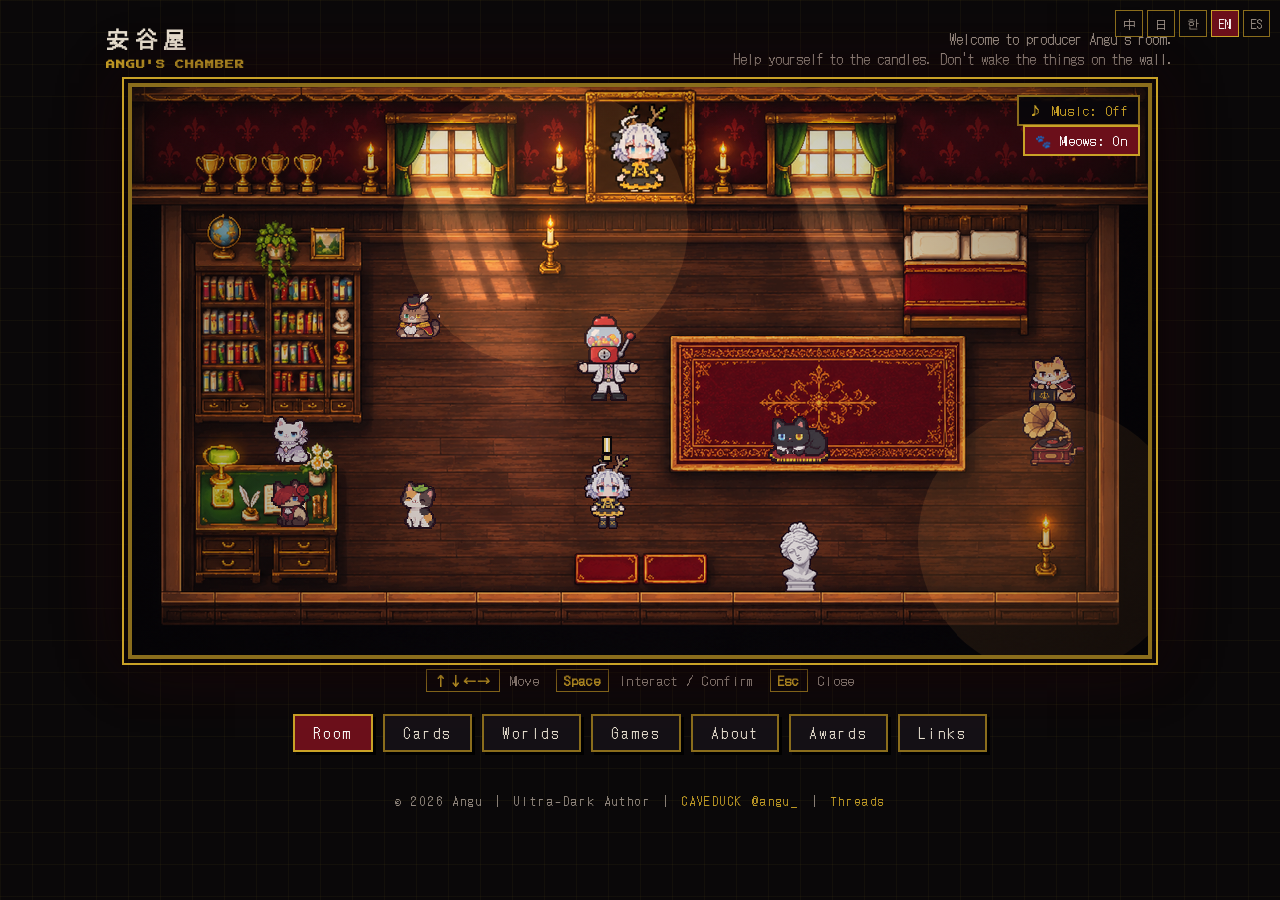
==== index.html @ cd28f5b1 "Add files via upload" ====
<!DOCTYPE html>
<html lang="zh-Hant">
<head>
<meta charset="utf-8">
<meta name="viewport" content="width=device-width,initial-scale=1">
<title>安谷屋</title>
<link rel="preconnect" href="https://fonts.googleapis.com">
<link href="https://fonts.googleapis.com/css2?family=DotGothic16&family=Press+Start+2P&display=swap" rel="stylesheet">
<script src="i18n.js"></script>
<style>
:root{--bg:#0a0809;--gold:#c9a227;--gold2:#8a6d1c;--wine:#6b0f1a;--ink:#e8e0d0;--muted:#9a8f85}
*{box-sizing:border-box}
body{margin:0;background:var(--bg);color:var(--ink);font-family:"DotGothic16",monospace;
  background-image:linear-gradient(rgba(201,162,39,.05) 1px,transparent 1px),linear-gradient(90deg,rgba(201,162,39,.05) 1px,transparent 1px);
  background-size:32px 32px}
.wrap{max-width:1100px;margin:0 auto;padding:22px 16px 50px}
header{display:flex;justify-content:space-between;align-items:flex-end;gap:16px;margin-bottom:14px}
h1{margin:0;font-size:22px;letter-spacing:.3em;white-space:nowrap}
h1 small{display:block;font-family:"Press Start 2P",monospace;font-size:9px;color:var(--gold);letter-spacing:.1em;margin-top:6px}
.motto{font-size:14px;color:var(--muted);text-align:right}
.stage{position:relative;width:100%;max-width:1024px;margin:0 auto;aspect-ratio:16/9;
  border:4px solid var(--gold2);outline:2px solid var(--gold);outline-offset:4px;background:#000;
  box-shadow:0 0 40px #000, 0 0 70px rgba(107,15,26,.3)}
canvas{width:100%;height:100%;display:block;image-rendering:pixelated;image-rendering:crisp-edges}
/* 對話框 */
.dlg{position:absolute;left:3%;right:3%;bottom:3%;background:rgba(8,6,10,.94);border:3px solid var(--gold);
  box-shadow:inset 0 0 0 2px #000, inset 0 0 0 3px var(--gold2);padding:14px 18px;font-size:clamp(14px,1.8vw,18px);line-height:1.7;display:none}
.dlg.on{display:block}
.dlg{z-index:6}
.dbtns{display:none;justify-content:flex-end;gap:10px;margin-top:8px}
.dbtns button{background:#141015;border:2px solid var(--gold2);color:var(--gold);font-family:inherit;font-size:15px;padding:6px 18px}
.dbtns button:active{background:var(--wine);color:#fff}
.dbtns #dgo{border-color:var(--gold);color:#fff;background:var(--wine)}
.dlg .name{color:var(--gold);font-size:.85em;margin-bottom:4px;letter-spacing:.2em}
.dlg .hint{color:var(--muted);font-size:.75em;text-align:right;margin-top:6px}
.dlg .hint b{color:var(--gold)}
/* 手機虛擬鍵 */
.pad{display:none;justify-content:space-between;align-items:center;max-width:1024px;margin:14px auto 0;padding:0 6px}
.dpad{display:grid;grid-template-columns:repeat(3,54px);grid-template-rows:repeat(3,54px);gap:4px}
.dpad button,.act button{background:#141015;border:2px solid var(--gold2);color:var(--gold);font-size:20px;font-family:inherit;
  touch-action:manipulation;user-select:none;-webkit-user-select:none}
.dpad button:active,.act button:active{background:var(--wine);color:#fff}
.dpad .u{grid-column:2;grid-row:1}.dpad .l{grid-column:1;grid-row:2}.dpad .r{grid-column:3;grid-row:2}.dpad .d{grid-column:2;grid-row:3}
.act button{width:84px;height:84px;border-radius:50%;font-size:16px}
@media (hover:none) and (pointer:coarse){
  body .pad{display:flex}
  body .keys{display:none}
  body .toggles{display:flex;justify-content:center;gap:10px;margin-top:12px}
  body .toggles .bgm{position:static;font-size:13px;padding:5px 12px;opacity:1}
  body .dbtns{display:flex}
  body .dlg .hint{display:none}
  body .wrap{padding-top:40px}
  body .dlg{font-size:14px;padding:10px 12px;line-height:1.6}
  body .radio{position:static;margin:12px auto 0;transform:none;opacity:1;display:none}
  body.playing .radio{display:block}
}
.radio{position:fixed;right:14px;bottom:14px;z-index:20;width:200px;padding:8px 8px 20px;background:#2b1a14;border:2px solid #8a6d1c;outline:1px solid var(--gold);outline-offset:2px;box-shadow:4px 4px 0 #000;border-radius:8px 8px 4px 4px;
  transform:translateY(130%);opacity:0;transition:.35s}
body.playing .radio{transform:none;opacity:1}
.radio .screen{width:184px;height:184px;background:#000;border:1px solid #c9a227}
.radio .screen iframe,.radio .screen>div{width:100%;height:100%;display:block}
.radio .knobs{position:absolute;left:0;right:0;bottom:3px;display:flex;justify-content:center;gap:12px;align-items:center}
.radio .knobs i{width:9px;height:9px;border-radius:50%;background:radial-gradient(circle at 35% 35%,#f0d27a,#8a6d1c 70%);border:1px solid #000;display:block}
.radio .knobs b{font-family:"Press Start 2P",monospace;font-size:6px;color:var(--gold);letter-spacing:.1em}
.keys{text-align:center;color:var(--muted);font-size:13px;margin-top:12px;letter-spacing:.1em}
.keys b{color:var(--gold);border:1px solid var(--gold2);padding:1px 7px;margin:0 2px}
nav.main{display:flex;justify-content:center;flex-wrap:wrap;gap:10px;margin-top:24px}
nav.main a{border:2px solid var(--gold2);padding:7px 18px;letter-spacing:.2em;font-size:14px;color:var(--ink);text-decoration:none;background:#141015;box-shadow:3px 3px 0 #000}
nav.main a:hover,nav.main a.on{background:var(--wine);border-color:var(--gold);color:#fff}
.bgm{position:absolute;top:8px;right:8px;z-index:5;background:rgba(8,6,10,.9);border:2px solid var(--gold2);color:var(--gold);font-family:inherit;font-size:13px;padding:4px 10px;cursor:pointer;letter-spacing:.1em}
.bgm.on{border-color:var(--gold);color:#fff;background:var(--wine)}
.bgm.meow{top:38px}
footer a{color:var(--gold);text-decoration:none}
.langbar{position:fixed;top:10px;right:10px;z-index:40;display:flex;gap:4px}
.langbar button{background:rgba(10,8,9,.9);border:1px solid var(--gold2);color:var(--muted);font-family:inherit;font-size:12px;padding:3px 7px;cursor:pointer}
.langbar button.on{color:#fff;background:var(--wine);border-color:var(--gold)}
@media (max-width:640px){.langbar{top:6px;right:6px}.langbar button{font-size:11px;padding:2px 5px}}
footer{text-align:center;color:var(--muted);font-size:12px;letter-spacing:.2em;margin-top:40px}
/* 進場：點蠟燭 */
#loader{position:fixed;inset:0;background:#050305;z-index:100;display:flex;flex-direction:column;align-items:center;justify-content:center;gap:18px;transition:opacity .9s}
#loader.out{opacity:0;pointer-events:none}
#loader canvas{width:256px;height:256px;image-rendering:pixelated}
#loader .txt{font-family:"DotGothic16",monospace;color:var(--muted);letter-spacing:.3em;font-size:14px}
#loader .txt b{color:var(--gold);font-weight:normal}
</style>
</head>
<body>
<div id="loader"><canvas id="lc" width="64" height="64"></canvas><div class="txt" id="ltxt"></div></div>
<div class="wrap">
<header>
  <h1>安谷屋<small>ANGU'S CHAMBER</small></h1>
  <div class="motto" data-i18n="site.motto"></div>
</header>

<div class="stage">
  <button class="bgm" id="bgm">♪ 音樂：關</button>
  <button class="bgm meow" id="meowbtn"></button>
  <audio id="audio" loop preload="none"></audio>
  <canvas id="c" width="1024" height="576"></canvas>
  <div class="dlg" id="dlg"><div class="name" id="dname"></div><div id="dtext"></div><div class="hint" id="dhint"></div><div class="dbtns"><button id="dgo" data-i18n="ui.go"></button><button id="dclose" data-i18n="ui.close"></button></div></div>
</div>

<div class="pad">
  <div class="dpad">
    <button class="u" data-k="ArrowUp">▲</button><button class="l" data-k="ArrowLeft">◀</button>
    <button class="r" data-k="ArrowRight">▶</button><button class="d" data-k="ArrowDown">▼</button>
  </div>
  <div class="act"><button data-k=" " data-i18n="ui.ok"></button></div>
</div>
<div class="radio" title="柯賴里《佛利亞變奏曲》，米爾斯坦演奏"><div class="screen"><div id="yt"></div></div><div class="knobs"><i></i><b>ANGU RADIO</b><i></i></div></div>
<div class="toggles" id="toggles"></div>
<div class="keys" data-i18n="ui.keys"></div>

<nav class="main"><a href="index.html" class="on" data-i18n="nav.room"></a><a href="https://caveduck.io/zh-hant/user/angu_" target="_blank" data-i18n="nav.cards"></a><a href="worlds.html" data-i18n="nav.worlds"></a><a href="games.html" data-i18n="nav.games"></a><a href="about.html" data-i18n="nav.about"></a><a href="awards.html" data-i18n="nav.awards"></a><a href="links.html" data-i18n="nav.links"></a></nav>
<footer><span data-i18n="footer"></span><a href="https://caveduck.io/zh-hant/user/angu_" target="_blank">CAVEDUCK @angu_</a> ｜ <a href="https://www.threads.com/@1104angu_" target="_blank" data-i18n="footer.threads"></a></footer>
</div>

<script>
/* =========================================================
   安谷屋 RPG 房間
   T = 一格 32px；地圖 16 x 11 格
   想換自己畫的圖：把 img/sprites/ 放進同名 PNG（見 ASSETS 清單），
   有檔案就用檔案，沒有就用程式畫的佔位圖。
   ========================================================= */
const T=32, W=16, H=9;
const cv=document.getElementById('c'), ctx=cv.getContext('2d'); ctx.scale(2,2); ctx.imageSmoothingEnabled=false;
const ROOM_HAS_FLAMES=true; // 底圖已經畫了燭火，就不再疊程式畫的火苗
const ROOM_HAS_LIGHT=true;  // 底圖已經畫了窗光，程式只留很淡的燭光閃爍
// 相馬出現的玻璃範圍（靠床那扇窗，邏輯座標 512x288）。換底圖時量一下窗玻璃的位置改這裡；設成 null 就用程式畫的窗。
const SOMA_PANE={x:334,y:23,w:38,h:25,ox:3,oy:-3};

/* 地圖：每個字元一格
   # 牆  . 地板  r 地毯  W 窗  B 書架  D 書桌(含電腦)  b 床頭 d 床尾  S 獎盃架  C 燭台  P 畫框  G 門墊
   物件格都不能走 */
const MAP=[
"#######PP#######",
"####WW#PP#WW####",
"#SS...C.....bb.#",
"#BB.........dd.#",
"#BB......rrrr..#",
"#........rrrr.M#",
"#DD............#",
"#DD....GG.X...C#",
"################"];

/* 互動：key 對應地圖字元或貓的 id */
const AUTHOR_URL='https://caveduck.io/zh-hant/user/angu_';
const LOC=u=>u.replace(/caveduck\.io\/(zh-hant|ja|ko|en|es)\//,'caveduck.io/'+CAVE_LOCALE[window.LANG||'zh']+'/');
const CAT_URL={cat_poe:'2c0f1bf4-9581-46d4-aade-e126f5d2b942',cat_ono:'cc642f68-afe1-46ed-82a6-b6c076ad88b0',cat_bau:'dadc87a6-48f4-4e18-bcbf-39e30fc5b5ee',cat_col:'5d6838ed-47d8-42b5-813d-c9154908adbb',cat_gal:'5af2f97a-8d98-45c5-ab0f-16f890369c4d',cat_gar:'31080d3a-99e2-4318-b2e4-a14046f3a10d'};
let TALK={};
function buildTalk(){TALK={
 D:{name:t('talk.D.name'),text:t('talk.D'),go:AUTHOR_URL},
 B:{name:t('talk.B.name'),text:t('talk.B'),go:'worlds.html'},
 S:{name:t('talk.S.name'),text:t('talk.S'),go:'awards.html'},
 P:{name:t('talk.P.name'),text:t('talk.P'),go:'about.html'},
 W:{name:t('talk.W.name'),text:t('talk.W'),go:'links.html'},
 b:{name:t('talk.b.name'),text:''},
 d:{name:t('talk.b.name'),text:t('talk.d')},
 C:{name:t('talk.C.name'),text:t('talk.C')},
 r:{name:t('talk.r.name'),text:t('talk.r')},
 M:{name:t('talk.M.name'),text:''},
 G:{name:t('talk.G.name'),text:t('talk.G')},
 X:{name:t('talk.X.name'),text:t('talk.X'),go:'games.html'}};
 for(const id in CAT_URL)TALK[id]={go:'https://caveduck.io/zh-hant/share/characters/'+CAT_URL[id]+'?rc=ku1A1yGuNy',name:t('cat.'+id.slice(4)+'.name'),text:t('cat.'+id.slice(4))};
}

/* 巴克要推銷的卡：name、blurb、url。想加就往下加一行 */
const CARDS=[
 {name:'梅花江湖易數算命師——狛胡',id:'fccf60b6',url:'https://caveduck.io/zh-hant/share/characters/fccf60b6-32d2-437f-a6bc-ac7aa5985777?rc=ku1A1yGuNy'},
 {name:'哈瓦那',id:'33fddca0',url:'https://caveduck.io/zh-hant/share/characters/33fddca0-c08d-40f2-8500-d7e74456d71e?rc=ku1A1yGuNy'},
 {name:'南街殷賑：1930偽人',id:'4cc4cf20',url:'https://caveduck.io/zh-hant/share/characters/4cc4cf20-9ad3-4511-a764-5e5df912fb48?rc=ku1A1yGuNy'},
 {name:'廟後',id:'c9f84106',url:'https://caveduck.io/zh-hant/share/characters/c9f84106-f1fc-4e0f-8391-3759d5debb24?rc=ku1A1yGuNy'},
 {name:'《師父!這兩個鬼驅不動!》',id:'c9ec6c00',url:'https://caveduck.io/zh-hant/share/characters/c9ec6c00-d4ad-46af-986d-1cc7b433e8d1?rc=ku1A1yGuNy'},
 {name:'真夜中の心霊なんてない・南洋一',id:'cc8a316c',url:'https://caveduck.io/zh-hant/share/characters/cc8a316c-007e-4c07-a93e-c2e5581789dc?rc=ku1A1yGuNy'},
 {name:'放學後根本沒有鬼',id:'1fe07d26',url:'https://caveduck.io/zh-hant/share/characters/1fe07d26-e596-4601-8313-7b38097ad1e3?rc=ku1A1yGuNy'},
 {name:'相馬大輔',id:'97199d6f',url:'https://caveduck.io/zh-hant/share/characters/97199d6f-cfc1-4548-80a2-9d747ba12ebb?rc=ku1A1yGuNy'},
 {name:'貓大人，請上班',id:'53275480',url:'https://caveduck.io/zh-hant/share/characters/53275480-487b-4f49-bb86-531057b89efc?rc=ku1A1yGuNy'},
 {name:'元老院肥皂案',id:'7d4eed05',url:'https://caveduck.io/zh-hant/share/characters/7d4eed05-67f4-4fa4-ac4b-7430248fd6a5?rc=ku1A1yGuNy'},
 {name:'卡齊米日',id:'a3080cad',url:'https://caveduck.io/zh-hant/share/characters/a3080cad-867c-4e66-af1c-3c824306a345?rc=ku1A1yGuNy'},
 {name:'黑白之吻：白兵與黑王的玫瑰戰爭',id:'bcfd0e87',url:'https://caveduck.io/zh-hant/share/characters/bcfd0e87-1f6d-4049-90cc-609b461ec062?rc=ku1A1yGuNy'},
 {name:'UN/VEIL：白鎮 41 號',id:'cbf12788',url:'https://caveduck.io/zh-hant/share/characters/cbf12788-8ee4-43ec-bb77-cae8caae9987?rc=ku1A1yGuNy'},
 {name:'養一朵花',id:'dadc87a6',url:'https://caveduck.io/zh-hant/share/characters/dadc87a6-48f4-4e18-bcbf-39e30fc5b5ee?rc=ku1A1yGuNy'},
 {name:'{{USER}} persona 產生器',id:'bb2f3f08',url:'https://caveduck.io/zh-hant/share/characters/bb2f3f08-90ec-4277-9656-49e3d70e1132?rc=ku1A1yGuNy'},
 {name:'潘',id:'679d53b2',url:'https://caveduck.io/zh-hant/share/characters/679d53b2-b726-446b-afae-b118a07e808c?rc=ku1A1yGuNy'},
 {name:'薇拉',id:'22e56068',url:'https://caveduck.io/zh-hant/share/characters/22e56068-2a18-4525-aa5b-433514884409?rc=ku1A1yGuNy'},
 {name:'羅赫',id:'35aa8134',url:'https://caveduck.io/zh-hant/share/characters/35aa8134-382a-47e6-a725-6c0ad540927d?rc=ku1A1yGuNy'},
 {name:'諾斯托斯',id:'0b382a3c',url:'https://caveduck.io/zh-hant/share/characters/0b382a3c-9711-4448-be4a-d7e0d0ca0ea5?rc=ku1A1yGuNy'},
 {name:'卡斯托',id:'02009435',url:'https://caveduck.io/zh-hant/share/characters/02009435-8465-4689-85ae-e9216bf845c3?rc=ku1A1yGuNy'},
 {name:'SHB-0',id:'8f6bdf97',url:'https://caveduck.io/zh-hant/share/characters/8f6bdf97-c59d-4787-a2d5-bf67534754c5?rc=ku1A1yGuNy'},
 {name:'禁男島的粉紅三夜：Melongeno',id:'94b9872e',url:'https://caveduck.io/zh-hant/share/characters/94b9872e-feb7-4987-bdb3-1fb585105f2c?rc=ku1A1yGuNy'},
 {name:'荒神朝歌',id:'791b44c6',url:'https://caveduck.io/zh-hant/share/characters/791b44c6-1809-43d0-b0a1-9114adb7d272?rc=ku1A1yGuNy'},
 {name:'席多瑪',id:'4a769d54',url:'https://caveduck.io/zh-hant/share/characters/4a769d54-6b86-482f-8b85-692a6160f455?rc=ku1A1yGuNy'},
 {name:'巴克・羅塞特',id:'95056203',url:'https://caveduck.io/zh-hant/share/characters/95056203-3bbb-4371-831a-6b9e4aa30b0b?rc=ku1A1yGuNy'}
];
const blurbOf=c=>(t('cards')[c.id]||'');
/* 巴克的推銷開場，{card} 會換成卡名、{blurb} 換成一句介紹 */
const PITCH=()=>t('pitch');
/* 巴克：扭蛋機頭推銷員，會在房間裡亂晃 */
const BUCK={id:'buck',x:7,y:4,dir:1,timer:60,mx:0,my:0,moving:false};

/* 貓：id、格子座標、畫法 */
const CATS=[
 {id:'cat_poe',x:10,y:5,c:['#111','#d4a017',['#2a9df4','#d4a017']]},   // 黑貓 西裝 藍黃異瞳
 {id:'cat_ono',x:2,y:5,c:['#f6f6f6','#e9dfd0','#7fd8e8']}, // 奧諾依 白貓 珍珠項鍊 水藍眼
 {id:'cat_col',x:14,y:4,c:['#e08a2e','#f6c27a','#6b0f1a']},// 薑黃
 {id:'cat_gal',x:4,y:6,c:['#f4ecdc','#e08a2e','#222']},    // 三花
 {id:'cat_gar',x:4,y:3,c:['#9a6a3c','#5a3a1e',['#2e8b3a','#d4a017']]},   // 咖啡色虎斑 禮帽 綠黃異瞳
 {id:'cat_bau',x:2,y:6,c:['#e8dcc8','#b03030','#4a6fd6']}    // 波特萊爾 暹羅 紅捲髮 趴在寫字桌上
];

/* 窗外的巡查相馬：玩家站到窗戶正下方那排、左右一格內就會出現 */
const SOMA={url:'https://caveduck.io/zh-hant/share/characters/97199d6f-cfc1-4548-80a2-9d747ba12ebb?rc=ku1A1yGuNy',at:null,timer:0};
/* 只用最右邊那扇窗（靠床那側）；相馬從右側窗格斜斜探進來 */
let SOMA_WIN=null;for(let y=0;y<H;y++)for(let x=W-1;x>=0&&!SOMA_WIN;x--)if(MAP[y][x]==='W')SOMA_WIN=[x,y];
function somaUpdate(){SOMA.at=null;
  if(SOMA_WIN){const [wx,wy]=SOMA_WIN;if(P.y===wy+1&&P.x>=wx-2&&P.x<=wx+1)SOMA.at=SOMA_WIN;}
  SOMA.timer=SOMA.at?SOMA.timer+1:0;}
const somaCv=document.createElement('canvas');somaCv.width=32;somaCv.height=40;const sctx=somaCv.getContext('2d');
const shadowCv=document.createElement('canvas');shadowCv.width=32;shadowCv.height=40;const shctx=shadowCv.getContext('2d');
function drawSoma(x,y,t){
  const k=(t>>4)&1;const c=sctx;c.clearRect(0,0,32,40);const q=(a,b,w,h,col)=>{c.fillStyle=col;c.fillRect(a,b,w,h)};
  // 在離屏畫一個正的相馬（上半身），之後再斜
  q(9,6,14,5,'#1c1a24');q(8,10,16,2,'#2a2734');q(14,7,4,2,'#c9a227');          // 制帽
  q(10,12,12,9,'#cfae90');q(12,15,2,2,'#1c1a24');q(18,15,2,2,'#1c1a24');q(13,18,6,1,'#8a5a4a'); // 臉（背光偏暗）
  q(12,13,1,1,'#b04a4a');q(19,13,1,1,'#b04a4a');                                   // 耳尖紅
  q(6,21,20,12,'#1c1a24');q(15,21,2,12,'#c9a227');q(8,22,16,1,'#c9a227');          // 制服
  const hx=2,hy=14-k*2;q(hx,hy,5,6,'#cfae90');q(hx+1,hy-2,3,2,'#cfae90');          // 左手貼玻璃（在他的左側＝畫面左）
  if(k){q(hx-1,hy-3,1,1,'#fff');q(hx-2,hy+1,1,1,'#fff');q(hx-1,hy+5,1,1,'#fff');}
  // 窗格範圍：這格是右扇窗（左緣無窗簾、右緣 8px 是窗簾）
  // 窗格範圍（邏輯座標）。用自己畫的底圖時，直接寫死成那扇窗玻璃的位置
  const PANE=SOMA_PANE||{x:x,y:y+4,w:24,h:24};const px0=PANE.x,py0=PANE.y,pw=PANE.w,ph=PANE.h;
  ctx.save();ctx.beginPath();ctx.rect(px0,py0,pw,ph);ctx.clip();
  // 逐列位移：頭往左上探、身體在右下，形成斜角；整體往右下偏，像從窗角探進來
  if(ASSETS.soma&&SOMA_PANE){const im=ASSETS.soma,w=20,h=im.height*w/im.width;ctx.drawImage(im,px0+16,py0-1-k,w,h);}
  else{for(let r=0;r<40;r++){const lean=Math.round((r-6)*0.3);ctx.drawImage(somaCv,0,r,32,1,px0+(SOMA_PANE?SOMA_PANE.ox:-2)+lean,py0+(SOMA_PANE?SOMA_PANE.oy:-5)+r,32,1);}}
  // 玻璃：把底圖的那塊窗（含窗櫺、窗光）半透明蓋回他身上，他就在玻璃後面；再補一點反光
  if(SOMA_PANE&&ASSETS.room){ctx.globalAlpha=0.22;ctx.imageSmoothingEnabled=true;const sx=px0*ASSETS.room.width/512,sy=py0*ASSETS.room.height/288,sw=pw*ASSETS.room.width/512,sh=ph*ASSETS.room.height/288;
    ctx.drawImage(ASSETS.room,sx,sy,sw,sh,px0,py0,pw,ph);ctx.imageSmoothingEnabled=false;ctx.globalAlpha=1;}
  else{ctx.fillStyle='rgba(255,255,255,.18)';for(let i=0;i<3;i++)ctx.fillRect(px0+4+i*8,py0,2,ph);ctx.fillStyle='rgba(255,255,255,.10)';ctx.fillRect(px0,py0,pw,6);}
  ctx.restore();
  // 影子：背光的人影投在窗下的地板光裡，拉長、往下倒、微微斜
  if(SOMA_PANE){shctx.clearRect(0,0,32,40);if(ASSETS.soma){shctx.drawImage(ASSETS.soma,12,8,17,20);}else shctx.drawImage(somaCv,0,0);shctx.globalCompositeOperation='source-in';shctx.fillStyle='#1a0c10';shctx.fillRect(0,0,32,40);shctx.globalCompositeOperation='source-over';
    const sill=py0+ph+2,sk=0.18,st=1.7;ctx.save();ctx.globalAlpha=0.32;ctx.setTransform(2,0,0,2,0,0); // 畫布是 2 倍，先回到邏輯座標
    ctx.transform(1,0,sk,-st,px0+SOMA_PANE.ox+4,sill+st*40);ctx.drawImage(shadowCv,0,0);ctx.restore();ctx.setTransform(2,0,0,2,0,0);}
  if(!SOMA_PANE){ctx.fillStyle='#3a2a20';ctx.fillRect(px0,y+15,pw,1);}
  if(SOMA.timer>20&&((t>>5)&1)){ctx.fillStyle='#0a0809';ctx.fillRect(x+34,y-10,30,12);ctx.fillStyle='#e8e0d0';ctx.font='10px DotGothic16,monospace';ctx.fillText(window.t('ui.knock'),x+40,y);}
}
/* 玩家 */
const P={x:7,y:6,dir:'down',step:0,moving:false,mx:0,my:0};

/* ---------- 可替換素材 ---------- */
const ROOM_VER=10; // 換底圖時把這個數字加一，瀏覽器才不會用舊圖
const ASSETS={}; // name -> Image
const ASSET_NAMES=['floor','wall','rug','window','bookshelf','desk','bed_head','bed_foot','trophy','candle','frame','mat','player','cat_poe','cat_ono','cat_bau','cat_col','cat_gal','cat_gar','buck','gramophone','statue','room','soma','player_down','player_down2','player_left','player_upleft','player_up','buck_down','buck_down2','buck_left','buck_upleft','buck_up'];
let loaded=0;
ASSET_NAMES.forEach(n=>{const im=new Image();im.onload=()=>{ASSETS[n]=im;};im.src=(n==='room'?'img/room.png?v='+ROOM_VER:'img/sprites/'+n+'.png?v='+ROOM_VER);});

/* ---------- 程式畫的佔位像素圖 ---------- */
const px=(x,y,w,h,col)=>{ctx.fillStyle=col;ctx.fillRect(x,y,w,h)};
function drawFloor(x,y){px(x,y,T,T,'#2a1d22');for(let i=0;i<4;i++){px(x,y+i*8,T,1,'#1a1115');}px(x+((y/T)%2)*16,y,1,T,'#1a1115');}
function drawWall(x,y){px(x,y,T,T,'#15101a');px(x,y+T-6,T,6,'#0a0809');px(x,y+T-6,T,1,'#8a6d1c');
  // 錦緞花紋
  px(x+14,y+6,4,4,'#1f1726');px(x+12,y+10,8,2,'#1f1726');px(x+14,y+12,4,6,'#1f1726');px(x+15,y+8,2,2,'#8a6d1c');}
function drawRug(x,y){px(x,y,T,T,'#3a0b12');px(x+2,y+2,T-4,T-4,'#4b0f18');px(x+6,y+6,T-12,T-12,'#3a0b12');px(x+14,y+14,4,4,'#c9a227');}
function drawWindow(x,y){drawWall(x,y);px(x+2,y+2,T-4,T-8,'#0c0a1a');px(x+2,y+2,T-4,1,'#c9a227');px(x+2,y+T-6,T-4,1,'#c9a227');px(x+2,y+2,1,T-8,'#c9a227');px(x+T-3,y+2,1,T-8,'#c9a227');
  px(x+15,y+2,2,T-8,'#8a6d1c');px(x+5,y+6,4,4,'#e8e0d0');px(x+8,y+4,1,1,'#fff');px(x+20,y+14,1,1,'#fff');px(x+24,y+8,1,1,'#fff');}
function drawBookshelf(x,y){px(x,y,T,T,'#1d1418');px(x,y,T,2,'#8a6d1c');px(x,y+T-2,T,2,'#8a6d1c');px(x,y+15,T,2,'#8a6d1c');
  const cols=['#6b0f1a','#c9a227','#2b3a5a','#4a6b3a','#e8e0d0','#6b0f1a'];
  for(let i=0;i<6;i++){px(x+2+i*5,y+4,4,10,cols[i]);px(x+2+i*5,y+18,4,11,cols[(i+3)%6]);}}
function drawDesk(x,y,top){px(x,y,T,T,'#241a1f');if(top){px(x,y+4,T,2,'#8a6d1c');px(x+4,y+8,24,16,'#000');px(x+6,y+10,20,12,'#1a2a3a');px(x+8,y+12,16,2,'#4fc3f7');px(x+8,y+16,10,1,'#4fc3f7');px(x+8,y+18,14,1,'#4fc3f7');}
  else{px(x,y+2,T,2,'#8a6d1c');px(x+4,y+8,24,6,'#1a1215');px(x+6,y+10,20,2,'#c9a227');px(x+4,y+20,8,8,'#c9a227');px(x+6,y+22,4,4,'#f0d27a');}}
function drawBed(x,y,head){px(x,y,T,T,'#3a0b12');px(x,y,2,T,'#8a6d1c');px(x+T-2,y,2,T,'#8a6d1c');
  if(head){px(x,y,T,6,'#8a6d1c');px(x+6,y+8,20,10,'#e8e0d0');px(x+6,y+18,20,2,'#6b0f1a');}else{px(x+2,y,T-4,T-6,'#6b0f1a');px(x,y+T-6,T,6,'#8a6d1c');}}
function drawTrophy(x,y){drawWall(x,y);px(x+2,y+20,T-4,2,'#8a6d1c');px(x+6,y+8,8,8,'#f0d27a');px(x+8,y+16,4,4,'#c9a227');px(x+18,y+10,8,6,'#f0d27a');px(x+20,y+16,4,4,'#c9a227');px(x+4,y+6,2,2,'#f0d27a');px(x+14,y+6,2,2,'#f0d27a');}
function drawCandle(x,y,t){drawFloor(x,y);px(x+13,y+14,6,14,'#c9a227');px(x+11,y+26,10,2,'#8a6d1c');px(x+14,y+6,4,8,'#e8e0d0');const f=(t>>3)&1;px(x+15,y+2+f,2,4,'#f0d27a');px(x+15,y+1+f,2,1,'#ff8c42');}
function drawFrame(x,y){drawWall(x,y);px(x+6,y+4,20,20,'#c9a227');px(x+8,y+6,16,16,'#1a1115');px(x+13,y+8,6,6,'#e8e0d0');px(x+12,y+6,2,3,'#c9a227');px(x+18,y+6,2,3,'#c9a227');px(x+11,y+14,10,6,'#000');px(x+13,y+15,6,1,'#c9a227');}
function drawGramophone(x,y,t){if(!ASSETS.room)drawFloor(x,y);
  px(x+6,y+18,20,10,'#3a2a20');px(x+6,y+18,20,1,'#c9a227');px(x+8,y+28,4,3,'#1a0f0b');px(x+20,y+28,4,3,'#1a0f0b'); // 木櫃
  px(x+8,y+14,16,4,'#111');px(x+10,y+12,12,2,'#222');                       // 唱盤
  const r=bgmOn?((t>>2)&3):0;px(x+15+(r==1?1:r==3?-1:0),y+13+(r==2?1:0),2,2,'#c9a227'); // 轉的標籤
  px(x+20,y+2,3,12,'#c9a227');px(x+16,y+0,10,6,'#f0d27a');px(x+18,y+2,6,2,'#c9a227'); // 喇叭花
  px(x+9,y+20,2,6,'#c9a227');px(x+13,y+20,2,6,'#c9a227');px(x+17,y+20,2,6,'#c9a227');px(x+21,y+20,2,6,'#c9a227');
  if(bgmOn){const n=(t>>4)&1;px(x+26,y+4-n*3,2,2,'#f0d27a');px(x+29,y+9-n*2,2,2,'#f0d27a');}}
function drawMat(x,y){drawFloor(x,y);px(x+2,y+6,T-4,20,'#4b0f18');px(x+4,y+8,T-8,16,'#6b0f1a');}
function drawCat(x,y,c,t){const [body,acc,eye]=c;const e1=Array.isArray(eye)?eye[0]:eye,e2=Array.isArray(eye)?eye[1]:eye;const bob=(t>>4)&1;
  px(x+8,y+16-bob,16,10,body);px(x+6,y+12-bob,12,10,body);px(x+6,y+8-bob,3,4,body);px(x+15,y+8-bob,3,4,body);
  px(x+9,y+15-bob,2,2,e1);px(x+13,y+15-bob,2,2,e2);px(x+22,y+10-bob,4,10,body);px(x+24,y+8-bob,3,4,body);
  px(x+9,y+22-bob,8,3,acc);px(x+6,y+5-bob,12,3,acc);}
function drawBuck(x,y,t){const bob=((t>>3)&1);const sway=Math.round(Math.sin(t/9)*2);
  // 身體：白西裝 + 領結
  px(x+9,y+18,14,10,'#f4f0e6');px(x+9,y+18,14,1,'#c9a227');px(x+15,y+18,2,6,'#6b0f1a');px(x+7,y+28,6,4,'#3a2a20');px(x+19,y+28,6,4,'#3a2a20');
  px(x+5,y+20,4,6,'#f4f0e6');px(x+23,y+20,4,6,'#f4f0e6');
  // 頭：扭蛋機
  const hx=x+6+sway, hy=y+2-bob;
  px(hx,hy+8,20,10,'#b8202a');px(hx,hy+17,20,1,'#7a1018');          // 機身
  px(hx+2,hy,16,9,'#dfe9f3');px(hx+4,hy-1,12,1,'#dfe9f3');          // 透明圓頂
  px(hx+4,hy+2,3,3,'#f0d27a');px(hx+9,hy+1,3,3,'#4fc3f7');px(hx+13,hy+3,3,3,'#f06292');px(hx+7,hy+5,3,3,'#81c784');px(hx+12,hy+6,3,2,'#f0d27a'); // 扭蛋
  px(hx+8,hy+10,4,4,'#f4f0e6');px(hx+9,hy+11,2,2,'#111');          // 轉盤
  px(hx+14,hy+12,4,2,'#111');                                       // 出口
  px(hx+21,hy+9,3,2,'#c9a227');px(hx+22,hy+7,1,3,'#c9a227');       // 搖桿
}
/* ---------- 安谷本人：手繪像素圖（24x32，字元畫） ----------
   . 透明  W 白髮  w 髮影  F 黑羽耳翼  g 鹿角  S 膚  s 膚影  B 眼  b 眼光  L 藍舌  K 黑  k 深灰  G 金  R 黃緞帶 */
const PAL={o:'#2a1a22',h:'#d8cbb4',W:'#f4f4f4',w:'#cfcfd6',F:'#1a1a22',g:'#9a8366',S:'#f6dfca',s:'#e0b9a0',B:'#2a4fd6',b:'#9cc0ff',L:'#2a4fd6',K:'#111115',k:'#2a2630',G:'#c9a227',R:'#e8c23a'};
const SPR={
down:[
".....h...h.....h...h....",
"......h.h.......h.h.....",
".......h.........h......",
"......oh.........ho.....",
"....ooWWWWWWWWWWWWoo....",
"...oWWWWWWWWWWWWWWWWo...",
"..oFWWWWWWWWWWWWWWWWFo..",
"..oFWWWWWWWWWWWWWWWWFo..",
"..oFWwWWWWWWWWWWWWwFo...",
"...oWWSSSSSSSSSSSSWWo...",
"...oWSSSSSSSSSSSSSSWo...",
"...oSSSooSSSSSSooSSSo...",
"...oSSSoBbSSSSoBbSSSo...",
"...oSSSoBBSSSSoBBSSSo...",
"...oSSSSSSSSSSSSSSSSo...",
"....oSSSSSSLLSSSSSSo....",
"....osSSSSSSSSSSSSso....",
".....oosSSSSSSSSsoo.....",
".......ooooooooooo......",
".......oKKGKKKKGKo......",
"......oKKKKRRKKKKKo.....",
"......oKKGGGGGGGGKo.....",
".....oKKKKKKKKKKKKKo....",
".....oKKKKKKKKKKKKKo....",
"....oKKKKKKKKKKKKKKKo...",
"....oGGGGGGGGGGGGGGGo...",
"....ooooooooooooooooo...",
".......oKKo...oKKo......",
".......oKKo...oKKo......",
".......oKKo...oKKo......",
"......okkkko.okkkko.....",
"......oooooo.oooooo....."],
up:[
".....h...h.....h...h....",
"......h.h.......h.h.....",
".......h.........h......",
"......oh.........ho.....",
"....ooWWWWWWWWWWWWoo....",
"...oWWWWWWWWWWWWWWWWo...",
"..oFWWWWWWWWWWWWWWWWFo..",
"..oFWWWWWWWWWWWWWWWWFo..",
"..oFWWWWWWWWWWWWWWWWFo..",
"...oWWWWWWWWWWWWWWWWo...",
"...oWWWWWWWWWWWWWWWWo...",
"...oWWWWWWWWWWWWWWWWo...",
"...owWWWWWWWWWWWWWWwo...",
"...owwWWWWWWWWWWWWwwo...",
"...oowwwWWWWWWWWwwwoo...",
"....oowwwwwwwwwwwwoo....",
".....oSSwwwwwwwwSSo.....",
"......oSSSSSSSSSSo......",
".......oooooooooo.......",
".......oKKKKKKKKKo......",
"......oKKKRRRRKKKKo.....",
"......oKKRRKKKKRRKo.....",
".....oKKKGGGGGGGGKKo....",
".....oKKKKKKKKKKKKKo....",
"....oKKKKKKKKKKKKKKKo...",
"....oGGGGGGGGGGGGGGGo...",
"....ooooooooooooooooo...",
".......oKKo...oKKo......",
".......oKKo...oKKo......",
".......oKKo...oKKo......",
"......okkkko.okkkko.....",
"......oooooo.oooooo....."],
left:[
".........h...h..........",
"..........h.h...........",
"...........h............",
"........oooho.oooo......",
"......ooWWWWWWWWWWoo....",
".....oWWWWWWWWWWWWWWo...",
"....oWWWWWWWWWWWWWWWFo..",
"....oWWWWWWWWWWWWWWWFo..",
"....oWwWWWWWWWWWWWWFo...",
"....oSSSSSWWWWWWWWWo....",
"....oSSSSSSWWWWWWWWo....",
"....oSSooSSWWWWWWWWo....",
"....oSSoBbSWWWWWWWWo....",
"....oSSoBBSWWWWWWwWo....",
"....oSSSSSSWWWWWWWo.....",
"....oLSSSSSSWWWWWo......",
".....osSSSSSSWWWo.......",
"......oosSSSSoo.........",
"........oooooo..........",
"........oKKGKKo.........",
".......oKKKKKKKo........",
".......oKGGGGGKo........",
"......oKKKKKKKKKo.......",
"......oKKKKKKKKKo.......",
".....oKKKKKKKKKKKo......",
".....oGGGGGGGGGGGo......",
".....ooooooooooooo......",
"........oKKo.oKKo.......",
"........oKKo.oKKo.......",
"........oKKo.oKKo.......",
".......okkkkokkkko......",
".......oooooooooooo....."]};
SPR.right=SPR.left.map(r=>r.split('').reverse().join(''));
// 把字元畫烤成離屏畫布：每個方向 3 幀（站、左腳、右腳）
const SPRC={};
(function(){for(const d in SPR){SPRC[d]=[];for(let f=0;f<3;f++){const c=document.createElement('canvas');c.width=24;c.height=32;const g=c.getContext('2d');
  const rows=SPR[d];const legTop=27;const bob=f?1:0;
  for(let y=0;y<32;y++)for(let x=0;x<24;x++){const ch=rows[y][x];if(ch==='.')continue;
    let dy=0;if(y>=legTop){ // 腿：走路時一隻抬一格
      const isLeft=x<12;if(f===1&&isLeft)dy=-1;if(f===2&&!isLeft)dy=-1;if(y+dy<legTop-1)continue;}
    else dy=-bob; // 身體隨步伐上下 1px
    g.fillStyle=PAL[ch];g.fillRect(x,y+dy+(y>=legTop?0:0),1,1);}
  // 走路幀補回腿頂那一列，免得抬腿時斷掉
  SPRC[d].push(c);}}})();
function drawPlayer(x,y){const f=P.moving?(1+((P.step>>3)&1)):0;
  // 有 img/sprites/player_*.png（64px 高、畫布 2 倍）就用圖；沒有就用字元畫
  const pick={down:f===2?'player_down2':'player_down',left:'player_left',right:'player_left',up:'player_up'}[P.dir];
  const im=ASSETS[pick]||ASSETS.player_down;
  if(im){const h=38,w=im.width*h/im.height,bob=P.moving?((P.step>>3)&1):0;ctx.save();
    if(P.dir==='right'){ctx.translate(x+16+w/2,0);ctx.scale(-1,1);ctx.drawImage(im,0,y+32-h-bob,w,h);}
    else ctx.drawImage(im,x+16-w/2,y+32-h-bob,w,h);
    ctx.restore();return;}
  ctx.drawImage(SPRC[P.dir][f],x+4,y);}

/* 格子型別 */
function tile(cx,cy){return (MAP[cy]||'')[cx]||'#';}
function solid(cx,cy){const t=tile(cx,cy);return t==='#'||'WBDSbdCPMX'.includes(t)||CATS.some(c=>c.x===cx&&c.y===cy)||(BUCK.x===cx&&BUCK.y===cy)||(BUCK.moving&&BUCK.tx===cx&&BUCK.ty===cy);}

/* ---------- 渲染 ---------- */
let tick=0;
function drawFlame(x,y,t){const f=(t>>4)&1;px(x+15,y+2+f,2,4,'#f0d27a');px(x+15,y+1+f,2,1,'#ff8c42');}
function render(){tick++;
  if(ASSETS.room){ // 有畫好的底圖：整張貼上，只補會動的東西
    ctx.imageSmoothingEnabled=true;ctx.drawImage(ASSETS.room,0,0,512,288);ctx.imageSmoothingEnabled=false;
    for(let y=0;y<H;y++)for(let x=0;x<W;x++){const t=MAP[y][x];
      if(t==='C'&&!ROOM_HAS_FLAMES)drawFlame(x*T,y*T,tick);
      if(t==='X'){const im=ASSETS.statue;if(im){const h=36,w=im.width*h/im.height;ctx.drawImage(im,x*T+16-w/2,y*T+32-h,w,h);}
        else{const X=x*T,Y=y*T;px(X+8,Y+26,16,5,'#cfc8bd');px(X+8,Y+26,16,1,'#e8e2d8');px(X+11,Y+18,10,8,'#e8e2d8');px(X+12,Y+8,8,10,'#f2eee8');px(X+11,Y+6,10,4,'#e8e2d8');px(X+13,Y+12,2,1,'#b9b1a6');px(X+17,Y+12,2,1,'#b9b1a6');px(X+15,Y+15,2,1,'#b9b1a6');}}
      if(t==='M'){const im=ASSETS.gramophone;if(im){const h=34,w=im.width*h/im.height,bob=bgmOn?((tick>>4)&1):0;ctx.drawImage(im,x*T+16-w/2,y*T+32-h-bob,w,h);
          if(bgmOn){const n=(tick>>4)&1;px(x*T+24,y*T-2-n*3,2,2,'#f0d27a');px(x*T+28,y*T+3-n*2,2,2,'#f0d27a');}}
        else drawGramophone(x*T,y*T,tick);}}
  }else
  for(let y=0;y<H;y++)for(let x=0;x<W;x++){const t=MAP[y][x],X=x*T,Y=y*T;
    const useImg=n=>{if(ASSETS[n]){ctx.drawImage(ASSETS[n],X,Y,T,T);return true}return false};
    switch(t){
      case '#':useImg('wall')||drawWall(X,Y);break;
      case '.':useImg('floor')||drawFloor(X,Y);break;
      case 'r':useImg('rug')||drawRug(X,Y);break;
      case 'W':useImg('window')||drawWindow(X,Y);break;
      case 'B':useImg('bookshelf')||drawBookshelf(X,Y);break;
      case 'D':useImg('desk')||drawDesk(X,Y,MAP[y-1][x]!=='D');break;
      case 'b':useImg('bed_head')||drawBed(X,Y,true);break;
      case 'd':useImg('bed_foot')||drawBed(X,Y,false);break;
      case 'S':useImg('trophy')||drawTrophy(X,Y);break;
      case 'C':useImg('candle')||drawCandle(X,Y,tick);break;
      case 'P':useImg('frame')||drawFrame(X,Y);break;
      case 'G':useImg('mat')||drawMat(X,Y);break;
      case 'M':useImg('gramophone')||drawGramophone(X,Y,tick);break;
    }}
  if(SOMA.at)drawSoma(SOMA.at[0]*T,SOMA.at[1]*T,tick);
  CATS.forEach(c=>{const im=ASSETS[c.id];if(im){const h=24,w=im.width*h/im.height,bob=((tick+c.x*7)>>5)&1;ctx.drawImage(im,c.x*T+16-w/2,c.y*T+32-h-bob,w,h);}else drawCat(c.x*T,c.y*T,c.c,tick+c.x*7);});
  { // 巴克：四方向圖，頭（扭蛋機）跟身體分開晃
    const dirKey=BUCK.moving?(BUCK.ddy===-1?'up':BUCK.ddy===1?'down':BUCK.ddx===-1?'left':'right'):(BUCK.face||'down');if(BUCK.moving)BUCK.face=dirKey;
    const walkF=BUCK.moving?((tick>>3)&1):0;
    const im=ASSETS[{down:walkF?'buck_down2':'buck_down',up:'buck_up',left:'buck_left',right:'buck_left'}[dirKey]]||ASSETS.buck;
    if(im){const h=44,w=im.width*h/im.height,bx=BUCK.x*T+BUCK.mx+16,by=BUCK.y*T+BUCK.my+32;
      const bob=BUCK.moving?((tick>>3)&1):((tick>>5)&1);                 // 身體：走路一拍一拍，站著慢呼吸
      const sway=Math.round(Math.sin(tick/7)*2),nod=Math.round(Math.sin(tick/7+1)*1); // 頭：左右晃＋輕點頭
      const split=Math.round(h*0.56);                                    // 頭身分界（紅色機身底部）
      ctx.save();if(dirKey==='right'){ctx.translate(bx*2,0);ctx.scale(-1,1);ctx.translate(-bx*2,0);} // 畫布是 2 倍座標要補
      ctx.restore();
      const flip=dirKey==='right';
      const draw=(sy,sh,dx,dy)=>{ctx.save();if(flip){ctx.translate(bx+dx,0);ctx.scale(-1,1);ctx.translate(-(bx+dx),0);}
        ctx.drawImage(im,0,sy*im.height/h,im.width,sh*im.height/h,bx+dx-w/2,by-h+sy+dy,w,sh);ctx.restore();};
      draw(split,h-split,0,-bob);          // 身體
      draw(0,split,sway,-bob+nod);         // 頭
    }else drawBuck(BUCK.x*T+BUCK.mx,BUCK.y*T+BUCK.my,tick);}
  if(meowBubble&&tick<meowBubble.until){const c=CATS.find(k=>k.id===meowBubble.id);if(c){const bx=c.x*T+6,by=c.y*T-12;ctx.fillStyle='#0a0809';ctx.fillRect(bx,by,22,11);ctx.fillStyle='#e8e0d0';ctx.font='9px DotGothic16,monospace';ctx.fillText(window.t('ui.meow'),bx+3,by+9);}}
  // 玩家（走路插值）
  const px_=P.x*T+P.mx, py_=P.y*T+P.my;
  if(ASSETS.player)ctx.drawImage(ASSETS.player,px_,py_,T,T);else drawPlayer(px_,py_);
  // 面前有東西時的提示
  if(!dlgOpen){const f=front();if(f.key){const bb=(tick>>4)&1,ex=px_+14,ey=py_-14-bb;
    px(ex-1,ey-1,5,9,'#0a0809');px(ex-1,ey+9,5,3,'#0a0809');   // 黑底描邊
    px(ex,ey,3,7,'#f0d27a');px(ex,ey+9,3,2,'#f0d27a');px(ex+1,ey,1,7,'#fff');}}   // 驚嘆號
  // 光：先整體壓暗，再加回「窗光投影」（斜四邊形）與燭光
  ctx.fillStyle=ROOM_HAS_LIGHT?'rgba(6,3,10,.12)':'rgba(6,3,10,.30)';ctx.fillRect(0,0,512,288);
  ctx.save();ctx.globalCompositeOperation='lighter';
  const ring=(cx,cy,r,col)=>{ctx.fillStyle=col;ctx.beginPath();ctx.arc(cx,cy,r,0,Math.PI*2);ctx.fill();};
  const quad=(pts,col)=>{ctx.fillStyle=col;ctx.beginPath();ctx.moveTo(pts[0][0],pts[0][1]);for(let i=1;i<4;i++)ctx.lineTo(pts[i][0],pts[i][1]);ctx.closePath();ctx.fill();};
  // 窗光：窗戶正下方一灘光，往下微微張開，愈遠愈淡
  if(!ROOM_HAS_LIGHT)for(let y=0;y<H;y++)for(let x=0;x<W;x++)if(MAP[y][x]==='W'){
    const x0=x*T+2,x1=x*T+T-2,top=(y+1)*T;
    quad([[x0,top],[x1,top],[x1+10,top+88],[x0-10,top+88]],'rgba(255,232,170,.10)');
    quad([[x0+2,top],[x1-2,top],[x1+4,top+60],[x0-4,top+60]],'rgba(255,240,190,.12)');
    quad([[x0+4,top],[x1-4,top],[x1,top+34],[x0,top+34]],'rgba(255,246,210,.14)');
  }
  // 燭光：單層實邊圓，會抖
  for(let y=0;y<H;y++)for(let x=0;x<W;x++)if(MAP[y][x]==='C'){
    const j=Math.round((Math.sin(tick/22+x*3)+Math.sin(tick/9+x))*1.2)*4;const R=72+j;
    ring(x*T+16,y*T+6,R,ROOM_HAS_LIGHT?'rgba(255,170,70,.10)':'rgba(255,170,70,.22)');}
  ctx.restore();
  // 暗角
  const g=ctx.createRadialGradient(256,144,110,256,144,290);g.addColorStop(0,'rgba(0,0,0,0)');g.addColorStop(1,'rgba(0,0,0,.38)');ctx.fillStyle=g;ctx.fillRect(0,0,512,288);
}

/* ---------- 移動 ---------- */
const DIRS={ArrowUp:[0,-1,'up'],ArrowDown:[0,1,'down'],ArrowLeft:[-1,0,'left'],ArrowRight:[1,0,'right']};
const held=new Set();let tapQueue=null; // 手機點一下至少走一格
function tryMove(){if(P.moving||dlgOpen){return;}
  if(held.size===0&&!tapQueue&&path.length){const [nx,ny]=path[0];
    if(!walkable(nx,ny)){path=[];autoKey=null;return;}  // 路被貓或巴克擋住就停
    path.shift();const dx=nx-P.x,dy=ny-P.y;P.dir=dx===1?'right':dx===-1?'left':dy===1?'down':'up';
    P.moving=true;P.tx=nx;P.ty=ny;P.mx=0;P.my=0;P.ddx=dx;P.ddy=dy;return;}
  if(held.size||tapQueue){path=[];autoKey=null;}
  const order=tapQueue?[tapQueue,'ArrowUp','ArrowDown','ArrowLeft','ArrowRight']:['ArrowUp','ArrowDown','ArrowLeft','ArrowRight'];
  for(const k of order){if(k!==tapQueue&&!held.has(k))continue;if(k===tapQueue)tapQueue=null;const [dx,dy,d]=DIRS[k];P.dir=d;
    if(!solid(P.x+dx,P.y+dy)){P.moving=true;P.tx=P.x+dx;P.ty=P.y+dy;P.mx=0;P.my=0;P.ddx=dx;P.ddy=dy;}return;}}
function stepMove(){if(!P.moving)return;P.step++;P.mx+=P.ddx*4;P.my+=P.ddy*4;
  if(Math.abs(P.mx)>=T||Math.abs(P.my)>=T){P.x=P.tx;P.y=P.ty;P.mx=0;P.my=0;P.moving=false;if(path.length===0&&autoKey)finishAuto();}}
function buckWander(){if(dlgOpen)return;if(BUCK.hold>0){BUCK.hold--;return;}
  if(BUCK.moving){BUCK.mx+=BUCK.ddx;BUCK.my+=BUCK.ddy;if(Math.abs(BUCK.mx)>=T||Math.abs(BUCK.my)>=T){BUCK.x=BUCK.tx;BUCK.y=BUCK.ty;BUCK.mx=0;BUCK.my=0;BUCK.moving=false;BUCK.steps=(BUCK.steps||0)-1;BUCK.timer=BUCK.steps>0?1:30+Math.random()*90;}return;}
  if(--BUCK.timer>0)return;BUCK.timer=30;
  if(!(BUCK.steps>0)){BUCK.steps=1+Math.floor(Math.random()*3);BUCK.dirPick=[[0,-1],[0,1],[-1,0],[1,0]][Math.floor(Math.random()*4)];}
  const d=BUCK.dirPick;const nx=BUCK.x+d[0],ny=BUCK.y+d[1];
  const t=tile(nx,ny);if(t!=='.'&&t!=='r')return;
  if(CATS.some(c=>c.x===nx&&c.y===ny))return;if(nx===P.x&&ny===P.y)return;if(P.moving&&P.tx===nx&&P.ty===ny)return;
  BUCK.moving=true;BUCK.tx=nx;BUCK.ty=ny;BUCK.ddx=d[0];BUCK.ddy=d[1];}
function front(){const [dx,dy]=P.dir==='up'?[0,-1]:P.dir==='down'?[0,1]:P.dir==='left'?[-1,0]:[1,0];const cx=P.x+dx,cy=P.y+dy;
  if(BUCK.x===cx&&BUCK.y===cy&&!BUCK.moving)return{key:'buck'};const cat=CATS.find(c=>c.x===cx&&c.y===cy);if(cat)return{key:cat.id};const t=tile(cx,cy);return{key:TALK[t]?t:null};}

/* ---------- 對話框 ---------- */
const dlg=document.getElementById('dlg'),dname=document.getElementById('dname'),dtext=document.getElementById('dtext'),dhint=document.getElementById('dhint');
let dlgOpen=false,dlgGo=null,typing=null;
function openDlg(key){let d=TALK[key];
  if(key==='W'&&SOMA.at){{
    d={name:t('soma.name'),text:t('soma'),go:SOMA.url};}}
  if(key==='b'){const now=new Date(),h=now.getHours()+now.getMinutes()/60;const asleep=(h>=22.5||h<6);
    d={name:t('talk.b.name'),text:asleep?t('talk.b.asleep'):t('talk.b.awake')};TALK.b=d;}
  if(key==='M'){setBgm(!bgmOn);d={name:t('talk.M.name'),text:bgmOn?t('talk.M.on'):t('talk.M.off')};TALK.M=d;}
  if(key==='buck'){const c=CARDS[Math.floor(Math.random()*CARDS.length)];const PL=PITCH();const p=PL[Math.floor(Math.random()*PL.length)];
    const bl=blurbOf(c);let text=p.replace('{card}','「'+c.name+'」').replace('{blurb}',bl?bl+(/[。.!?]$/.test(bl)?'':'')+' ':'');
    if(c.id==='95056203')text=t('buck.self');
    d={name:t('buck.name'),text,go:c.url};TALK.buck=d;}
  if(!d)return;dlgOpen=true;dlgGo=d.go||null;dname.textContent=d.name;dtext.textContent='';dlg.classList.add('on');
  dhint.innerHTML=d.go?t('ui.hint.go'):t('ui.hint.close');document.getElementById('dgo').style.display=d.go?'':'none';
  let i=0;clearInterval(typing);typing=setInterval(()=>{dtext.textContent=d.text.slice(0,++i);if(i>=d.text.length)clearInterval(typing);},28);}
function closeDlg(){dlgOpen=false;dlg.classList.remove('on');clearInterval(typing);}
function action(){if(dlgOpen){if(dtext.textContent.length<(TALK[curKey]||{text:''}).text.length){clearInterval(typing);dtext.textContent=TALK[curKey].text;return;}
    if(dlgGo)location.href=LOC(dlgGo);else closeDlg();return;}
  const f=front();if(f.key){curKey=f.key;if(MEOW_VOICE[f.key])meow(f.key);openDlg(f.key);}}
let curKey=null;
document.getElementById('dgo').addEventListener('click',e=>{e.stopPropagation();action();});
document.getElementById('dclose').addEventListener('click',e=>{e.stopPropagation();closeDlg();});

/* ---------- 點哪走哪 ---------- */
let path=[];let autoKey=null;
function walkable(cx,cy){return cx>=0&&cy>=0&&cx<W&&cy<H&&!solid(cx,cy);}
function bfs(sx,sy,tx,ty){const prev=new Map();const q=[[sx,sy]];prev.set(sx+','+sy,null);
  while(q.length){const [x,y]=q.shift();if(x===tx&&y===ty){const out=[];let k=x+','+y;while(prev.get(k)){out.unshift(k.split(',').map(Number));k=prev.get(k);}return out;}
    for(const [dx,dy] of [[0,-1],[0,1],[-1,0],[1,0]]){const nx=x+dx,ny=y+dy,kk=nx+','+ny;if(prev.has(kk)||!walkable(nx,ny))continue;prev.set(kk,x+','+y);q.push([nx,ny]);}}
  return null;}
function goTo(tx,ty){if(dlgOpen)return;autoKey=null;
  if(BUCK.x===tx&&BUCK.y===ty&&!BUCK.moving)BUCK.hold=240; // 點到巴克：他先站住等你走過去
  const isCat=CATS.some(c=>c.x===tx&&c.y===ty)||(BUCK.x===tx&&BUCK.y===ty);
  const tt=tile(tx,ty);const target=isCat||TALK[tt]||tt==='W'||tt==='b'||tt==='d'||tt==='M';
  if(walkable(tx,ty)){path=bfs(P.x,P.y,tx,ty)||[];return;}
  if(!target)return;
  // 目標是物件：把整個物件（相連的同類格）都當目標，找最近的相鄰格，再面向它
  const same=c=>{const g={b:'bd',d:'bd'};return (g[tt]||tt).includes(c);};
  const cells=[];if(isCat)cells.push([tx,ty]);else{const seen=new Set();const q=[[tx,ty]];seen.add(tx+','+ty);
    while(q.length){const [x,y]=q.shift();cells.push([x,y]);for(const [dx,dy] of [[0,1],[0,-1],[1,0],[-1,0]]){const nx=x+dx,ny=y+dy,k=nx+','+ny;if(seen.has(k)||!same(tile(nx,ny)))continue;seen.add(k);q.push([nx,ny]);}}}
  let best=null;
  for(const [ox,oy] of cells){if(!isCat&&CATS.some(c=>c.x===ox&&c.y===oy))continue;for(const [dx,dy] of [[0,1],[0,-1],[-1,0],[1,0]]){const ax=ox+dx,ay=oy+dy;const here=(ax===P.x&&ay===P.y);if(!here&&!walkable(ax,ay))continue;
    const p=here?[]:bfs(P.x,P.y,ax,ay);if(p&&(!best||p.length<best.p.length))best={p,dx,dy};}}
  if(!best)return;path=best.p;autoKey={dir:best.dx===0?(best.dy===1?'up':'down'):(best.dx===1?'left':'right')};
  if(path.length===0)finishAuto();}
function finishAuto(){if(autoKey){P.dir=autoKey.dir;autoKey=null;action();}}
cv.addEventListener('pointerdown',e=>{if(dlgOpen){const full=(TALK[curKey]||{text:''}).text;if(dtext.textContent.length<full.length){clearInterval(typing);dtext.textContent=full;}else closeDlg();return;}const r=cv.getBoundingClientRect();
  const tx=Math.floor((e.clientX-r.left)/r.width*W),ty=Math.floor((e.clientY-r.top)/r.height*H);goTo(tx,ty);});

/* ---------- 輸入 ---------- */
addEventListener('keydown',e=>{if(DIRS[e.key]){held.add(e.key);e.preventDefault();}
  if(e.key===' '||e.key==='Enter'){e.preventDefault();action();}
  if(e.key==='Escape'&&dlgOpen)closeDlg();});
addEventListener('keyup',e=>held.delete(e.key));
document.querySelectorAll('.pad button').forEach(b=>{const k=b.dataset.k;
  const down=e=>{e.preventDefault();if(k===' ')action();else{held.add(k);tapQueue=k;}};const up=e=>{e.preventDefault();held.delete(k);};
  b.addEventListener('pointerdown',down);b.addEventListener('pointerup',up);b.addEventListener('pointerleave',up);b.addEventListener('pointercancel',up);});


/* ---------- 音樂 ----------
   BGM_YT 填 YouTube 影片 ID 就用嵌入播放器（必須可見，這是 YouTube 的規定）；
   留空字串就改用 bgm/room.mp3。瀏覽器規定要先有點擊或按鍵才准出聲。 */
const BGM_YT='pGET78mPMCA';   // 填 YouTube ID 用嵌入播放；留空則用下面的 BGM_MP3
const BGM_MP3='bgm/room.mp3'; // 自己有權利放的音檔，可以是相對路徑或外部網址
const audio=document.getElementById('audio'),bgmBtn=document.getElementById('bgm');
audio.volume=0.35;if(!BGM_YT)audio.src=BGM_MP3;
let bgmOn=false;try{bgmOn=localStorage.getItem('angu_bgm')==='1';}catch(e){}
let yt=null,ytReady=false;
function ytPlay(on){if(!ytReady)return;on?yt.playVideo():yt.pauseVideo();}
function setBgm(on){bgmOn=on;document.body.classList.toggle('playing',on&&!!BGM_YT);bgmBtn.textContent=on?t('ui.bgm.on'):t('ui.bgm.off');bgmBtn.classList.toggle('on',on);
  try{localStorage.setItem('angu_bgm',on?'1':'0');}catch(e){}
  if(BGM_YT){ytPlay(on);}else{if(on)audio.play().catch(()=>{});else audio.pause();}}
bgmBtn.addEventListener('click',e=>{e.stopPropagation();setBgm(!bgmOn);});
let armed=false;function arm(){if(armed)return;armed=true;if(bgmOn)setBgm(true);}
addEventListener('keydown',arm);addEventListener('pointerdown',arm);
if(BGM_YT){
  const tag=document.createElement('script');tag.src='https://www.youtube.com/iframe_api';document.head.appendChild(tag);
  window.onYouTubeIframeAPIReady=function(){yt=new YT.Player('yt',{videoId:BGM_YT,
    playerVars:{loop:1,playlist:BGM_YT,controls:1,rel:0,modestbranding:1,playsinline:1},
    events:{onReady:()=>{ytReady=true;yt.setVolume(40);if(bgmOn&&armed)yt.playVideo();},
            onStateChange:e=>{if(e.data===YT.PlayerState.PLAYING&&!bgmOn){bgmOn=true;document.body.classList.add('playing');bgmBtn.textContent=t('ui.bgm.on');bgmBtn.classList.add('on');}
                              if(e.data===YT.PlayerState.PAUSED&&bgmOn){bgmOn=false;document.body.classList.remove('playing');bgmBtn.textContent=t('ui.bgm.off');bgmBtn.classList.remove('on');}}}});};
}else{document.querySelector('.radio').remove();}
setBgm(bgmOn);

/* ---------- 貓叫白噪音（Web Audio 合成，沒有外部音檔） ----------
   每隻貓有自己的音高與長度，隨機隔 8～25 秒叫一聲，叫的時候頭上冒「喵」。 */
let AC=null;let meowOn=true;try{meowOn=localStorage.getItem('angu_meow')!=='0';}catch(e){}
const MEOW_VOICE={cat_poe:{f:330,len:.55,drop:.6},cat_ono:{f:720,len:.45,drop:.85},cat_bau:{f:420,len:.7,drop:.7},cat_col:{f:560,len:.4,drop:.8},cat_gal:{f:480,len:.5,drop:.75},cat_gar:{f:390,len:.35,drop:.65}};
let meowBubble=null;
function meow(id){if(!meowOn||!armed)return;try{AC=AC||new (window.AudioContext||window.webkitAudioContext)();if(AC.state==='suspended')AC.resume();}catch(e){return;}
  const v=MEOW_VOICE[id],t0=AC.currentTime,len=v.len*(0.85+Math.random()*0.3),f=v.f*(0.92+Math.random()*0.16);
  const g=AC.createGain();g.gain.setValueAtTime(0,t0);g.gain.linearRampToValueAtTime(0.09,t0+0.04);g.gain.setValueAtTime(0.09,t0+len*0.55);g.gain.exponentialRampToValueAtTime(0.001,t0+len);
  const lp=AC.createBiquadFilter();lp.type='bandpass';lp.frequency.value=f*2.2;lp.Q.value=1.2;
  g.connect(lp);lp.connect(AC.destination);
  // 兩個泛音：基音＋八度，音高先上滑再往下掉，加一點顫音
  [[1,1],[2,.35]].forEach(([mul,amp])=>{const o=AC.createOscillator();o.type='triangle';
    o.frequency.setValueAtTime(f*mul*0.8,t0);o.frequency.exponentialRampToValueAtTime(f*mul*1.15,t0+len*0.3);o.frequency.exponentialRampToValueAtTime(f*mul*v.drop,t0+len);
    const vib=AC.createOscillator();vib.frequency.value=6+Math.random()*3;const vg=AC.createGain();vg.gain.value=f*mul*0.02;vib.connect(vg);vg.connect(o.frequency);
    const og=AC.createGain();og.gain.value=amp;o.connect(og);og.connect(g);o.start(t0);vib.start(t0);o.stop(t0+len+0.05);vib.stop(t0+len+0.05);});
  meowBubble={id,until:tick+40};}
let meowTimer=180+Math.random()*300;
function meowTick(){if(--meowTimer>0)return;meowTimer=(8+Math.random()*17)*60;const c=CATS[Math.floor(Math.random()*CATS.length)];meow(c.id);}
const meowBtn=document.getElementById('meowbtn');
function setMeow(on){meowOn=on;meowBtn.textContent=on?t('ui.meow.on'):t('ui.meow.off');meowBtn.classList.toggle('on',on);try{localStorage.setItem('angu_meow',on?'1':'0');}catch(e){}}
meowBtn.addEventListener('click',e=>{e.stopPropagation();setMeow(!meowOn);if(meowOn){armed=true;meow(CATS[Math.floor(Math.random()*CATS.length)].id);}});
setMeow(meowOn);
// 觸控裝置：把音樂、貓叫兩顆鈕搬出畫面
if(matchMedia('(hover:none) and (pointer:coarse)').matches){const tg=document.getElementById('toggles');tg.appendChild(bgmBtn);tg.appendChild(meowBtn);}

/* ---------- 語言 ---------- */
window.LANG=getLang();buildTalk();
window.onLangChange=function(){buildTalk();if(dlgOpen)closeDlg();bgmBtn.textContent=bgmOn?t('ui.bgm.on'):t('ui.bgm.off');setMeow(meowOn);};

/* ---------- 進場：點蠟燭 ---------- */
(function(){const L=document.getElementById('loader'),lc=document.getElementById('lc'),x=lc.getContext('2d'),tx=document.getElementById('ltxt');
  const t0=performance.now();let done=false;
  const words={zh:['安谷還沒睡','點蠟燭中','牆上的東西在看你'],ja:['安谷はまだ起きている','蝋燭に火を','壁のものが見ている'],ko:['안구는 아직 안 잤다','촛불을 켜는 중','벽의 것이 보고 있다'],en:['Angu is still up','Lighting the candle','The things on the wall are watching'],es:['Angu sigue despierta','Encendiendo la vela','Lo de la pared te mira']};
  function frame(){const el=(performance.now()-t0)/1000;const q=Math.min(1,el/2.2); // 0→1 進度
    x.fillStyle='#050305';x.fillRect(0,0,64,64);
    // 光圈：實邊同心圓，隨進度擴大，微抖
    const j=Math.round(Math.sin(el*9)*1.5);const R=4+q*34+j;
    x.fillStyle='rgba(120,55,15,.55)';x.beginPath();x.arc(32,30,R,0,7);x.fill();
    x.fillStyle='rgba(220,130,40,.5)';x.beginPath();x.arc(32,30,R*0.6,0,7);x.fill();
    x.fillStyle='rgba(255,210,110,.45)';x.beginPath();x.arc(32,30,R*0.3,0,7);x.fill();
    // 燭台＋蠟燭
    x.fillStyle='#8a6d1c';x.fillRect(24,52,16,3);x.fillRect(29,46,6,6);x.fillStyle='#c9a227';x.fillRect(25,51,14,1);
    x.fillStyle='#e8e0d0';x.fillRect(29,32,6,14);x.fillStyle='#c9bfae';x.fillRect(29,32,1,14);
    // 火苗：進度 0.15 之後才點起來，先小後大
    if(q>0.15){const h=Math.min(10,Math.round((q-0.15)*16))+((Math.floor(el*10)%2));x.fillStyle='#ff8c42';x.fillRect(31,32-h,2,h);x.fillStyle='#f0d27a';x.fillRect(31,34-Math.round(h*0.6),2,Math.round(h*0.6));x.fillStyle='#fff';x.fillRect(31,33-Math.round(h*0.25),2,Math.max(1,Math.round(h*0.2)));}
    const w=words[window.LANG]||words.zh;const i=Math.min(w.length-1,Math.floor(el/0.9));tx.innerHTML='<b>'+w[i]+'</b>'+'.'.repeat(1+Math.floor(el*2)%3);
    const ready=!!ASSETS.room||el>5; // 底圖到了，或等太久就直接進
    if(q>=1&&ready&&!done){done=true;L.classList.add('out');setTimeout(()=>L.remove(),1000);return;}
    if(!done)requestAnimationFrame(frame);}
  frame();})();

/* ---------- 主迴圈 ---------- */
function loop(){tryMove();stepMove();buckWander();somaUpdate();meowTick();render();requestAnimationFrame(loop);}
loop();
</script>
</body>
</html>
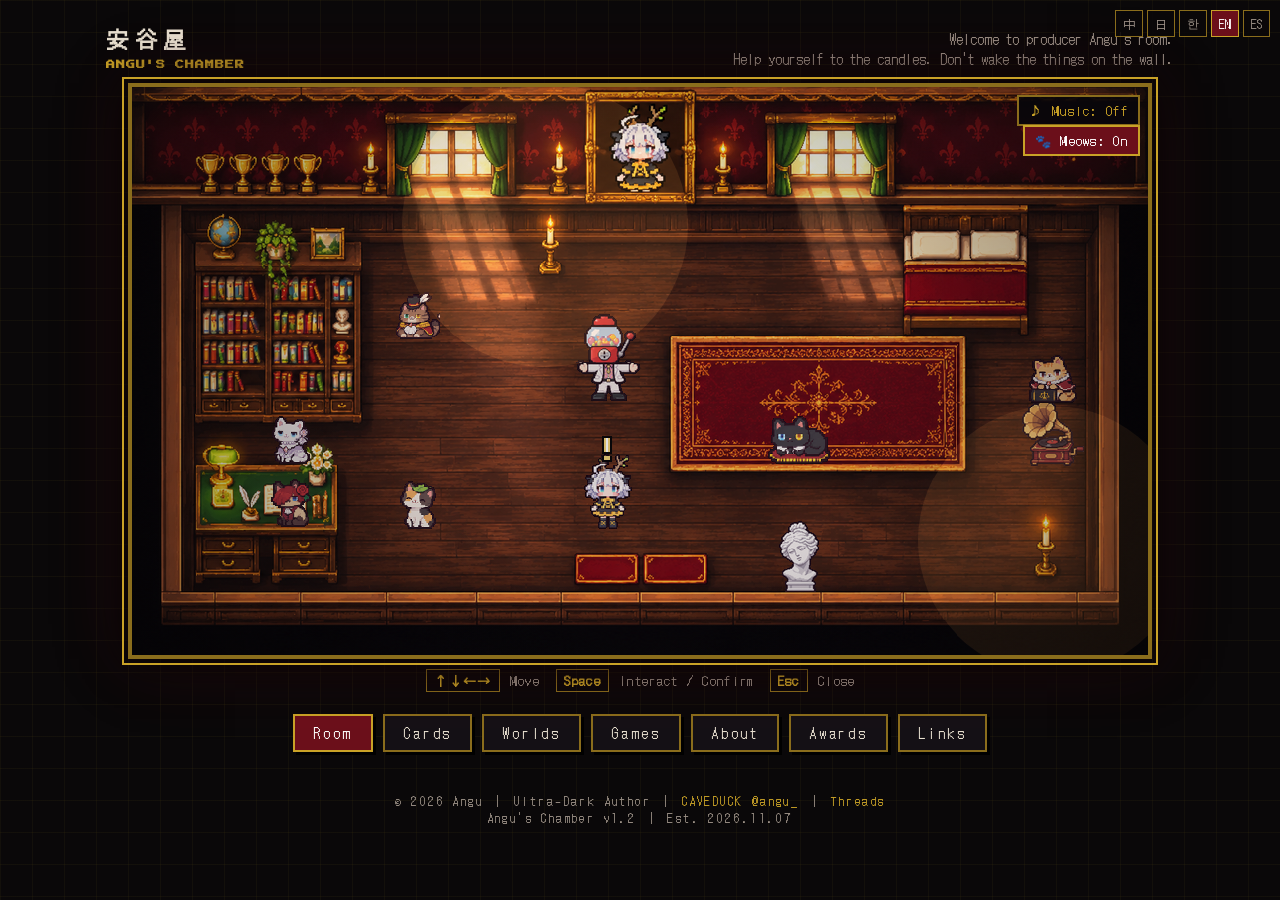
==== commit d07a420d: "Add files via upload" ====
--- a/index.html
+++ b/index.html
@@ -3,10 +3,15 @@
 <head>
 <meta charset="utf-8">
 <meta name="viewport" content="width=device-width,initial-scale=1">
+<meta name="author" content="安谷 @angu_">
+<meta name="copyright" content="© 2026 安谷 @angu_. 安谷屋 since 2026-11-07. All rights reserved.">
+<!-- 安谷屋 Angu's Chamber｜原創：安谷 @angu_（CAVEDUCK）｜2026-11-07 建站｜未經同意請勿轉載或仿製 -->
+
 <title>安谷屋</title>
 <link rel="preconnect" href="https://fonts.googleapis.com">
 <link href="https://fonts.googleapis.com/css2?family=DotGothic16&family=Press+Start+2P&display=swap" rel="stylesheet">
 <script src="i18n.js"></script>
+<script src="friends.js"></script>
 <style>
 :root{--bg:#0a0809;--gold:#c9a227;--gold2:#8a6d1c;--wine:#6b0f1a;--ink:#e8e0d0;--muted:#9a8f85}
 *{box-sizing:border-box}
@@ -112,7 +117,7 @@
 <div class="keys" data-i18n="ui.keys"></div>
 
 <nav class="main"><a href="index.html" class="on" data-i18n="nav.room"></a><a href="https://caveduck.io/zh-hant/user/angu_" target="_blank" data-i18n="nav.cards"></a><a href="worlds.html" data-i18n="nav.worlds"></a><a href="games.html" data-i18n="nav.games"></a><a href="about.html" data-i18n="nav.about"></a><a href="awards.html" data-i18n="nav.awards"></a><a href="links.html" data-i18n="nav.links"></a></nav>
-<footer><span data-i18n="footer"></span><a href="https://caveduck.io/zh-hant/user/angu_" target="_blank">CAVEDUCK @angu_</a> ｜ <a href="https://www.threads.com/@1104angu_" target="_blank" data-i18n="footer.threads"></a></footer>
+<footer><span data-i18n="footer"></span><a href="https://caveduck.io/zh-hant/user/angu_" target="_blank">CAVEDUCK @angu_</a> ｜ <a href="https://www.threads.com/@1104angu_" target="_blank" data-i18n="footer.threads"></a><div class="ver"></div></footer>
 </div>
 
 <script>
@@ -130,16 +135,16 @@
 const SOMA_PANE={x:334,y:23,w:38,h:25,ox:3,oy:-3};
 
 /* 地圖：每個字元一格
-   # 牆  . 地板  r 地毯  W 窗  B 書架  D 書桌(含電腦)  b 床頭 d 床尾  S 獎盃架  C 燭台  P 畫框  G 門墊
+   # 牆  . 地板  r 地毯  W 窗  B 書架  D 書桌(含電腦)  b 床頭 d 床尾  S 獎盃架  C 燭台  P 畫框  G 門墊  F 沙發  T 茶几  V 電視背面
    物件格都不能走 */
 const MAP=[
 "#######PP#######",
 "####WW#PP#WW####",
-"#SS...C.....bb.#",
-"#BB.........dd.#",
-"#BB......rrrr..#",
-"#........rrrr.M#",
-"#DD............#",
+"#SS...CFFFF.bb.#",
+"#BB.....TT..dd.#",
+"#BB.....VV.....#",
+"#.......rrrrr.M#",
+"#DD.....rrrrr..#",
 "#DD....GG.X...C#",
 "################"];
 
@@ -153,6 +158,10 @@
  B:{name:t('talk.B.name'),text:t('talk.B'),go:'worlds.html'},
  S:{name:t('talk.S.name'),text:t('talk.S'),go:'awards.html'},
  P:{name:t('talk.P.name'),text:t('talk.P'),go:'about.html'},
+ F:{name:t('talk.P.name'),text:t('talk.P'),go:'about.html'}, // 沙發擋住畫像：面對沙發就看畫像（之後朋友坐上去再改成選單）
+ T:{name:t('talk.T.name'),text:t('talk.T')},
+ ...Object.fromEntries(FRIENDS.map(f=>{const d=(window.DELULU||{})[f.id]||{};return [f.id,{name:d.name||t('friend.anon'),text:d.line||t('friend.default'),go:d.site||'links.html#delulu'}];})),
+ V:{name:t('talk.V.name'),text:t('talk.V')}, // 之後有 YouTube 連結就加 go:'網址'
  W:{name:t('talk.W.name'),text:t('talk.W'),go:'links.html'},
  b:{name:t('talk.b.name'),text:''},
  d:{name:t('talk.b.name'),text:t('talk.d')},
@@ -199,6 +208,23 @@
 const BUCK={id:'buck',x:7,y:4,dir:1,timer:60,mx:0,my:0,moving:false};
 
 /* 貓：id、格子座標、畫法 */
+
+/* Delulu 企劃群的朋友坐哪裡。名字、網站、台詞在 friends.js。
+   sofa:true 的坐沙發，cx 是畫面上的中心點（邏輯座標）；其他的坐地上，x/y 是格子。
+   */
+const SOFA_FEET=101;
+const FRIENDS=[
+ {id:'dl_banana',  sofa:true,cx:243},
+ {id:'dl_pinkberet',sofa:true,cx:258},
+ {id:'dl_blueears',sofa:true,cx:272},
+ {id:'dl_orange',  sofa:true,cx:286},
+ {id:'dl_eggplant',sofa:true,cx:300},
+ {id:'dl_cherry',  sofa:true,cx:315},
+ {id:'dl_carrot',  x:3,y:6,ox:4,}, // 蓋珞普旁邊看書（ox 往右推一點，避開書桌）
+ {id:'dl_fish',    x:9,y:5,}, // 地毯上逗艾倫坡
+ {id:'dl_cow',     x:11,y:2}, // 沒位子，坐沙發旁地上
+];
+const floorFriend=(cx,cy)=>FRIENDS.find(f=>!f.sofa&&f.x===cx&&f.y===cy);
 const CATS=[
  {id:'cat_poe',x:10,y:5,c:['#111','#d4a017',['#2a9df4','#d4a017']]},   // 黑貓 西裝 藍黃異瞳
  {id:'cat_ono',x:2,y:5,c:['#f6f6f6','#e9dfd0','#7fd8e8']}, // 奧諾依 白貓 珍珠項鍊 水藍眼
@@ -249,9 +275,9 @@
 const P={x:7,y:6,dir:'down',step:0,moving:false,mx:0,my:0};
 
 /* ---------- 可替換素材 ---------- */
-const ROOM_VER=10; // 換底圖時把這個數字加一，瀏覽器才不會用舊圖
+const ROOM_VER=16; // 換底圖時把這個數字加一，瀏覽器才不會用舊圖
 const ASSETS={}; // name -> Image
-const ASSET_NAMES=['floor','wall','rug','window','bookshelf','desk','bed_head','bed_foot','trophy','candle','frame','mat','player','cat_poe','cat_ono','cat_bau','cat_col','cat_gal','cat_gar','buck','gramophone','statue','room','soma','player_down','player_down2','player_left','player_upleft','player_up','buck_down','buck_down2','buck_left','buck_upleft','buck_up'];
+const ASSET_NAMES=['floor','wall','rug','window','bookshelf','desk','bed_head','bed_foot','trophy','candle','frame','mat','player','cat_poe','cat_ono','cat_bau','cat_col','cat_gal','cat_gar','buck','gramophone','statue','room','soma','player_down','player_down2','player_left','player_upleft','player_up','buck_down','buck_down2','buck_left','buck_upleft','buck_up','dl_banana','dl_pinkberet','dl_blueears','dl_orange','dl_eggplant','dl_cherry','dl_carrot','dl_fish','dl_cow'];
 let loaded=0;
 ASSET_NAMES.forEach(n=>{const im=new Image();im.onload=()=>{ASSETS[n]=im;};im.src=(n==='room'?'img/room.png?v='+ROOM_VER:'img/sprites/'+n+'.png?v='+ROOM_VER);});
 
@@ -426,7 +452,7 @@
 
 /* 格子型別 */
 function tile(cx,cy){return (MAP[cy]||'')[cx]||'#';}
-function solid(cx,cy){const t=tile(cx,cy);return t==='#'||'WBDSbdCPMX'.includes(t)||CATS.some(c=>c.x===cx&&c.y===cy)||(BUCK.x===cx&&BUCK.y===cy)||(BUCK.moving&&BUCK.tx===cx&&BUCK.ty===cy);}
+function solid(cx,cy){const t=tile(cx,cy);return t==='#'||'WBDSbdCPMXFTV'.includes(t)||CATS.some(c=>c.x===cx&&c.y===cy)||!!floorFriend(cx,cy)||(BUCK.x===cx&&BUCK.y===cy)||(BUCK.moving&&BUCK.tx===cx&&BUCK.ty===cy);}
 
 /* ---------- 渲染 ---------- */
 let tick=0;
@@ -460,6 +486,9 @@
       case 'M':useImg('gramophone')||drawGramophone(X,Y,tick);break;
     }}
   if(SOMA.at)drawSoma(SOMA.at[0]*T,SOMA.at[1]*T,tick);
+  FRIENDS.forEach((f,i)=>{const im=ASSETS[f.id];if(!im)return;const w=im.width/2,h=im.height/2,bob=((tick+i*23)>>5)&1;
+    if(f.sofa)ctx.drawImage(im,Math.round(f.cx-w/2),SOFA_FEET-h-bob+(i%2),w,h);
+    else ctx.drawImage(im,Math.round(f.x*T+16-w/2+(f.ox||0)),f.y*T+31-h-bob,w,h);});
   CATS.forEach(c=>{const im=ASSETS[c.id];if(im){const h=24,w=im.width*h/im.height,bob=((tick+c.x*7)>>5)&1;ctx.drawImage(im,c.x*T+16-w/2,c.y*T+32-h-bob,w,h);}else drawCat(c.x*T,c.y*T,c.c,tick+c.x*7);});
   { // 巴克：四方向圖，頭（扭蛋機）跟身體分開晃
     const dirKey=BUCK.moving?(BUCK.ddy===-1?'up':BUCK.ddy===1?'down':BUCK.ddx===-1?'left':'right'):(BUCK.face||'down');if(BUCK.moving)BUCK.face=dirKey;
@@ -504,7 +533,35 @@
   ctx.restore();
   // 暗角
   const g=ctx.createRadialGradient(256,144,110,256,144,290);g.addColorStop(0,'rgba(0,0,0,0)');g.addColorStop(1,'rgba(0,0,0,.38)');ctx.fillStyle=g;ctx.fillRect(0,0,512,288);
+  drawBubbles();
 }
+
+
+/* ---------- 沙發上的對話泡泡 ----------
+   台詞在 i18n.js 的 sofa.bubbles。同時最多兩個，不會冒在隔壁的人頭上。 */
+const BUBBLES=[];let bubbleNext=90;
+function bubbleTick(){for(let k=BUBBLES.length-1;k>=0;k--)if(tick-BUBBLES[k].born>BUBBLES[k].life)BUBBLES.splice(k,1);
+  if(dlgOpen||--bubbleNext>0)return;bubbleNext=140+Math.random()*160;if(BUBBLES.length>=2)return;
+  const lines=t('sofa.bubbles');if(!Array.isArray(lines)||!lines.length)return;
+  const cand=FRIENDS.map((f,i)=>i).filter(i=>FRIENDS[i].sofa&&!BUBBLES.some(b=>Math.abs(b.i-i)<=1));if(!cand.length)return;
+  const i=cand[Math.floor(Math.random()*cand.length)];let text,n=0;do{text=lines[Math.floor(Math.random()*lines.length)];}while(BUBBLES.some(b=>b.text===text)&&++n<8);
+  BUBBLES.push({i,text,born:tick,life:170+Math.random()*60});}
+function drawBubbles(){bubbleTick();const placed=[];
+  ctx.save();ctx.font='bold 7px "Noto Sans TC","PingFang TC","Microsoft JhengHei",sans-serif';ctx.textBaseline='middle';
+  BUBBLES.forEach(b=>{const f=FRIENDS[b.i],im=ASSETS[f.id];const h=im?im.height/2:28;
+    const age=tick-b.born;if(age<0)return;
+    const tw=Math.ceil(ctx.measureText(b.text).width),bw=tw+8,bh=12;
+    let bx=Math.round(Math.min(Math.max(f.cx-bw/2,2),510-bw)),by=Math.round(SOFA_FEET-h-bh-5-(age<6?6-age:0));
+    if(placed.some(r=>bx<r[0]+r[2]+2&&bx+bw+2>r[0]&&by<r[1]+r[3]+2&&by+bh+2>r[1]))by-=bh+4;
+    placed.push([bx,by,bw,bh]);
+    const ink='#4a2440',fill='#fff2fa',cx=Math.round(f.cx);
+    px(bx+1,by-1,bw-2,1,ink);px(bx+1,by+bh,bw-2,1,ink);px(bx-1,by+1,1,bh-2,ink);px(bx+bw,by+1,1,bh-2,ink);
+    px(bx,by,1,1,ink);px(bx+bw-1,by,1,1,ink);px(bx,by+bh-1,1,1,ink);px(bx+bw-1,by+bh-1,1,1,ink);
+    px(bx+1,by,bw-2,bh,fill);px(bx,by+1,bw,bh-2,fill);
+    const tx=Math.min(Math.max(cx,bx+4),bx+bw-5);px(tx-1,by+bh,3,1,fill);px(tx,by+bh+1,1,1,fill);
+    px(tx-2,by+bh,1,1,ink);px(tx+2,by+bh,1,1,ink);px(tx-1,by+bh+1,1,1,ink);px(tx+1,by+bh+1,1,1,ink);px(tx,by+bh+2,1,1,ink);
+    ctx.fillStyle=ink;ctx.fillText(b.text,bx+4,by+bh/2+.5);});
+  ctx.restore();}
 
 /* ---------- 移動 ---------- */
 const DIRS={ArrowUp:[0,-1,'up'],ArrowDown:[0,1,'down'],ArrowLeft:[-1,0,'left'],ArrowRight:[1,0,'right']};
@@ -526,10 +583,11 @@
   if(!(BUCK.steps>0)){BUCK.steps=1+Math.floor(Math.random()*3);BUCK.dirPick=[[0,-1],[0,1],[-1,0],[1,0]][Math.floor(Math.random()*4)];}
   const d=BUCK.dirPick;const nx=BUCK.x+d[0],ny=BUCK.y+d[1];
   const t=tile(nx,ny);if(t!=='.'&&t!=='r')return;
-  if(CATS.some(c=>c.x===nx&&c.y===ny))return;if(nx===P.x&&ny===P.y)return;if(P.moving&&P.tx===nx&&P.ty===ny)return;
+  if(CATS.some(c=>c.x===nx&&c.y===ny)||floorFriend(nx,ny))return;if(ny<=3&&nx>=6&&nx<=11)return; // 不擋沙發上的人
+  if(nx===P.x&&ny===P.y)return;if(P.moving&&P.tx===nx&&P.ty===ny)return;
   BUCK.moving=true;BUCK.tx=nx;BUCK.ty=ny;BUCK.ddx=d[0];BUCK.ddy=d[1];}
 function front(){const [dx,dy]=P.dir==='up'?[0,-1]:P.dir==='down'?[0,1]:P.dir==='left'?[-1,0]:[1,0];const cx=P.x+dx,cy=P.y+dy;
-  if(BUCK.x===cx&&BUCK.y===cy&&!BUCK.moving)return{key:'buck'};const cat=CATS.find(c=>c.x===cx&&c.y===cy);if(cat)return{key:cat.id};const t=tile(cx,cy);return{key:TALK[t]?t:null};}
+  if(BUCK.x===cx&&BUCK.y===cy&&!BUCK.moving)return{key:'buck'};const cat=CATS.find(c=>c.x===cx&&c.y===cy);if(cat)return{key:cat.id};const fr=floorFriend(cx,cy);if(fr)return{key:TALK[fr.id]?fr.id:null};const t=tile(cx,cy);return{key:TALK[t]?t:null};}
 
 /* ---------- 對話框 ---------- */
 const dlg=document.getElementById('dlg'),dname=document.getElementById('dname'),dtext=document.getElementById('dtext'),dhint=document.getElementById('dhint');
@@ -563,8 +621,9 @@
     for(const [dx,dy] of [[0,-1],[0,1],[-1,0],[1,0]]){const nx=x+dx,ny=y+dy,kk=nx+','+ny;if(prev.has(kk)||!walkable(nx,ny))continue;prev.set(kk,x+','+y);q.push([nx,ny]);}}
   return null;}
 function goTo(tx,ty){if(dlgOpen)return;autoKey=null;
+  if(tile(tx,ty)==='P'){tx=8;ty=2;} // 點畫像：走到沙發前面看
   if(BUCK.x===tx&&BUCK.y===ty&&!BUCK.moving)BUCK.hold=240; // 點到巴克：他先站住等你走過去
-  const isCat=CATS.some(c=>c.x===tx&&c.y===ty)||(BUCK.x===tx&&BUCK.y===ty);
+  const isCat=CATS.some(c=>c.x===tx&&c.y===ty)||!!floorFriend(tx,ty)||(BUCK.x===tx&&BUCK.y===ty);
   const tt=tile(tx,ty);const target=isCat||TALK[tt]||tt==='W'||tt==='b'||tt==='d'||tt==='M';
   if(walkable(tx,ty)){path=bfs(P.x,P.y,tx,ty)||[];return;}
   if(!target)return;
@@ -579,6 +638,9 @@
   if(path.length===0)finishAuto();}
 function finishAuto(){if(autoKey){P.dir=autoKey.dir;autoKey=null;action();}}
 cv.addEventListener('pointerdown',e=>{if(dlgOpen){const full=(TALK[curKey]||{text:''}).text;if(dtext.textContent.length<full.length){clearInterval(typing);dtext.textContent=full;}else closeDlg();return;}const r=cv.getBoundingClientRect();
+  const lx=(e.clientX-r.left)/r.width*512,ly=(e.clientY-r.top)/r.height*288;
+  for(let i=FRIENDS.length-1;i>=0;i--){const f=FRIENDS[i],im=ASSETS[f.id];if(!f.sofa||!TALK[f.id]||!im)continue;const w=im.width/2,h=im.height/2;
+    if(lx>=f.cx-w/2&&lx<=f.cx+w/2&&ly>=SOFA_FEET-h&&ly<=SOFA_FEET){curKey=f.id;openDlg(f.id);return;}}
   const tx=Math.floor((e.clientX-r.left)/r.width*W),ty=Math.floor((e.clientY-r.top)/r.height*H);goTo(tx,ty);});
 
 /* ---------- 輸入 ---------- */
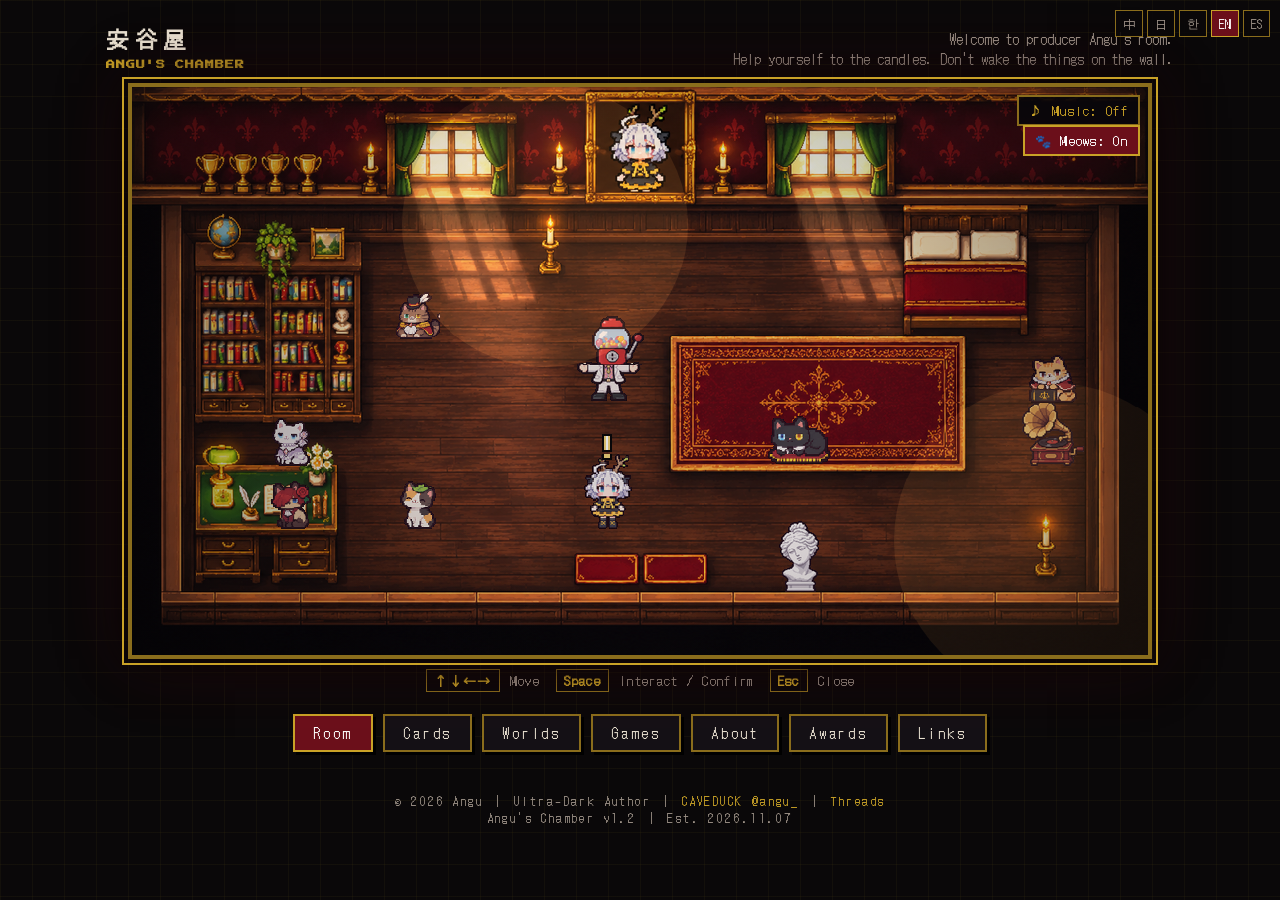
==== commit 89fd850e: "Add files via upload" ====
--- a/index.html
+++ b/index.html
@@ -10,8 +10,8 @@
 <title>安谷屋</title>
 <link rel="preconnect" href="https://fonts.googleapis.com">
 <link href="https://fonts.googleapis.com/css2?family=DotGothic16&family=Press+Start+2P&display=swap" rel="stylesheet">
-<script src="i18n.js"></script>
-<script src="friends.js"></script>
+<script src="i18n.js?v=20261110"></script>
+<script src="friends.js?v=20261110"></script>
 <style>
 :root{--bg:#0a0809;--gold:#c9a227;--gold2:#8a6d1c;--wine:#6b0f1a;--ink:#e8e0d0;--muted:#9a8f85}
 *{box-sizing:border-box}
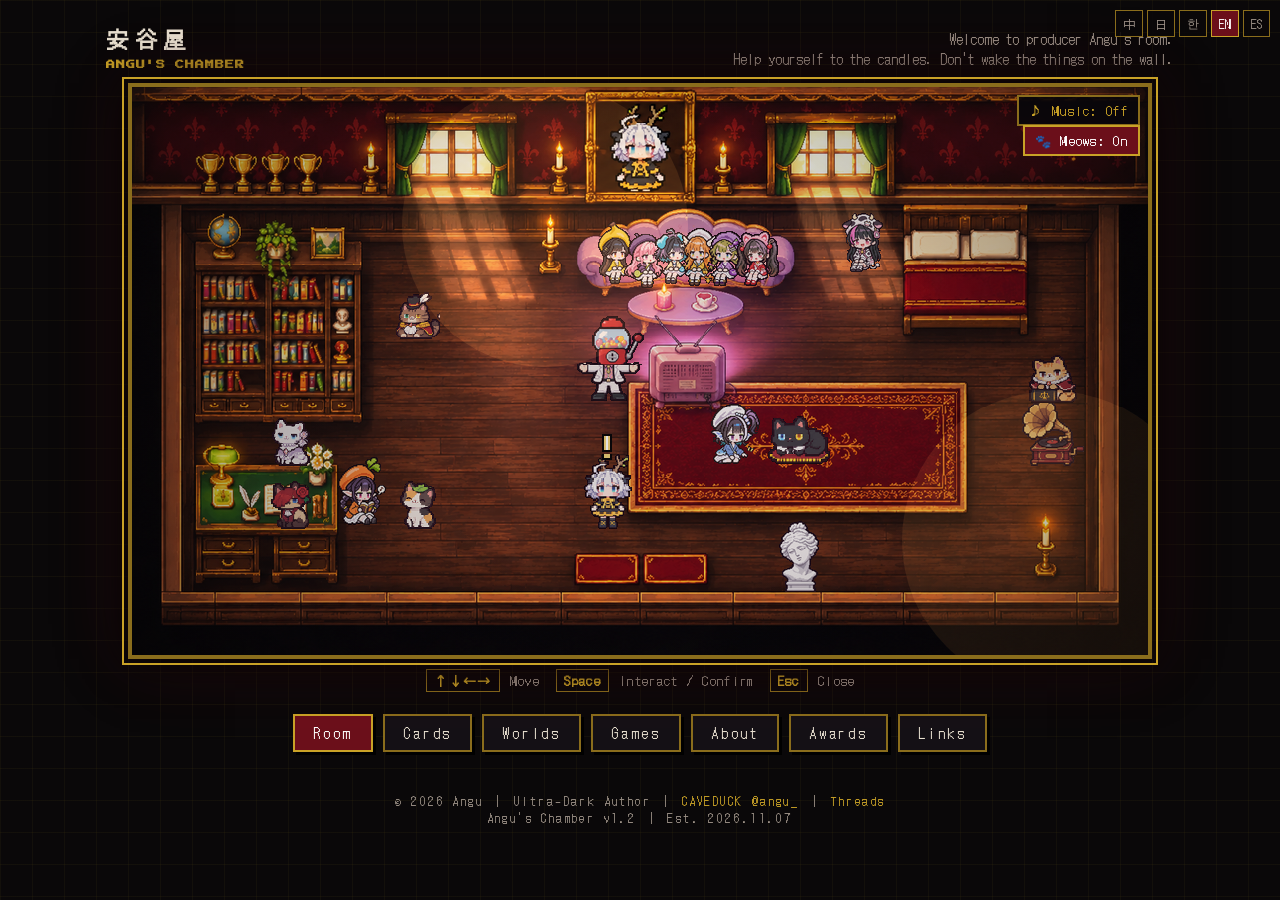
==== commit 18e832d8: "Add files via upload" ====
--- a/index.html
+++ b/index.html
@@ -10,8 +10,8 @@
 <title>安谷屋</title>
 <link rel="preconnect" href="https://fonts.googleapis.com">
 <link href="https://fonts.googleapis.com/css2?family=DotGothic16&family=Press+Start+2P&display=swap" rel="stylesheet">
-<script src="i18n.js?v=20261110"></script>
-<script src="friends.js?v=20261110"></script>
+<script src="i18n.js?v=20261110b"></script>
+<script src="friends.js?v=20261110b"></script>
 <style>
 :root{--bg:#0a0809;--gold:#c9a227;--gold2:#8a6d1c;--wine:#6b0f1a;--ink:#e8e0d0;--muted:#9a8f85}
 *{box-sizing:border-box}
@@ -132,7 +132,7 @@
 const ROOM_HAS_FLAMES=true; // 底圖已經畫了燭火，就不再疊程式畫的火苗
 const ROOM_HAS_LIGHT=true;  // 底圖已經畫了窗光，程式只留很淡的燭光閃爍
 // 相馬出現的玻璃範圍（靠床那扇窗，邏輯座標 512x288）。換底圖時量一下窗玻璃的位置改這裡；設成 null 就用程式畫的窗。
-const SOMA_PANE={x:334,y:23,w:38,h:25,ox:3,oy:-3};
+const SOMA_PANE={x:144,y:23,w:37,h:25,ox:3,oy:-3}; // 左邊那扇窗（右窗下面被沙發和妮鴿擋住，走不到）
 
 /* 地圖：每個字元一格
    # 牆  . 地板  r 地毯  W 窗  B 書架  D 書桌(含電腦)  b 床頭 d 床尾  S 獎盃架  C 燭台  P 畫框  G 門墊  F 沙發  T 茶几  V 電視背面
@@ -160,7 +160,7 @@
  P:{name:t('talk.P.name'),text:t('talk.P'),go:'about.html'},
  F:{name:t('talk.P.name'),text:t('talk.P'),go:'about.html'}, // 沙發擋住畫像：面對沙發就看畫像（之後朋友坐上去再改成選單）
  T:{name:t('talk.T.name'),text:t('talk.T')},
- ...Object.fromEntries(FRIENDS.map(f=>{const d=(window.DELULU||{})[f.id]||{};return [f.id,{name:d.name||t('friend.anon'),text:d.line||t('friend.default'),go:d.site||'links.html#delulu'}];})),
+ ...Object.fromEntries(FRIENDS.map(f=>{const d=(window.DELULU||{})[f.id]||{};return [f.id,{name:d.name||t('friend.anon'),text:d.line||t('friend.default'),go:d.site||null}];})),
  V:{name:t('talk.V.name'),text:t('talk.V')}, // 之後有 YouTube 連結就加 go:'網址'
  W:{name:t('talk.W.name'),text:t('talk.W'),go:'links.html'},
  b:{name:t('talk.b.name'),text:''},
@@ -237,7 +237,7 @@
 /* 窗外的巡查相馬：玩家站到窗戶正下方那排、左右一格內就會出現 */
 const SOMA={url:'https://caveduck.io/zh-hant/share/characters/97199d6f-cfc1-4548-80a2-9d747ba12ebb?rc=ku1A1yGuNy',at:null,timer:0};
 /* 只用最右邊那扇窗（靠床那側）；相馬從右側窗格斜斜探進來 */
-let SOMA_WIN=null;for(let y=0;y<H;y++)for(let x=W-1;x>=0&&!SOMA_WIN;x--)if(MAP[y][x]==='W')SOMA_WIN=[x,y];
+let SOMA_WIN=null;for(let y=0;y<H;y++)for(let x=0;x<W&&!SOMA_WIN;x++)if(MAP[y][x]==='W')SOMA_WIN=[x,y]; // 從左邊找第一扇窗
 function somaUpdate(){SOMA.at=null;
   if(SOMA_WIN){const [wx,wy]=SOMA_WIN;if(P.y===wy+1&&P.x>=wx-2&&P.x<=wx+1)SOMA.at=SOMA_WIN;}
   SOMA.timer=SOMA.at?SOMA.timer+1:0;}
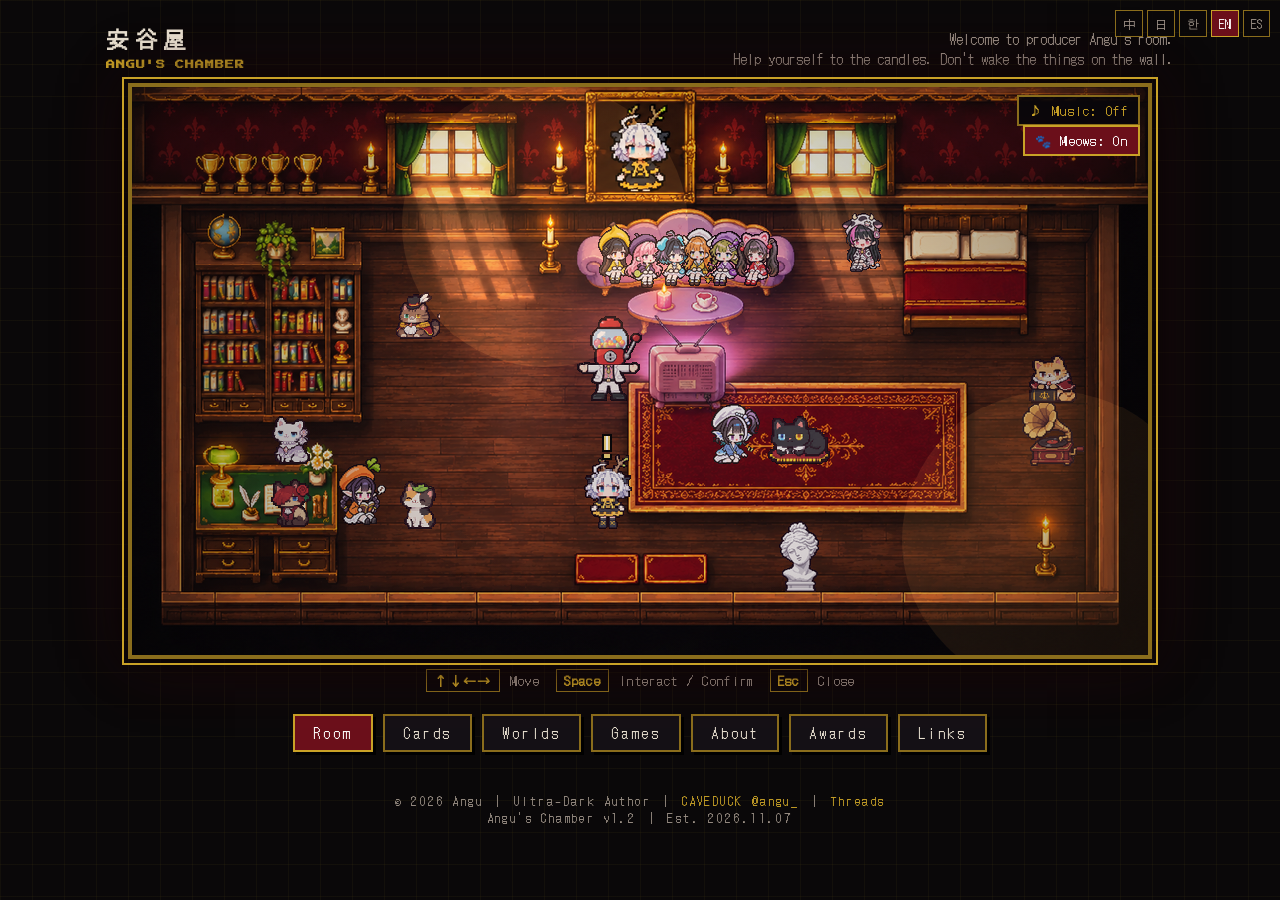
==== commit 3ea75f3d: "Add files via upload" ====
--- a/index.html
+++ b/index.html
@@ -10,8 +10,8 @@
 <title>安谷屋</title>
 <link rel="preconnect" href="https://fonts.googleapis.com">
 <link href="https://fonts.googleapis.com/css2?family=DotGothic16&family=Press+Start+2P&display=swap" rel="stylesheet">
-<script src="i18n.js?v=20261110b"></script>
-<script src="friends.js?v=20261110b"></script>
+<script src="i18n.js?v=20261110c"></script>
+<script src="friends.js?v=20261110c"></script>
 <style>
 :root{--bg:#0a0809;--gold:#c9a227;--gold2:#8a6d1c;--wine:#6b0f1a;--ink:#e8e0d0;--muted:#9a8f85}
 *{box-sizing:border-box}
@@ -160,7 +160,7 @@
  P:{name:t('talk.P.name'),text:t('talk.P'),go:'about.html'},
  F:{name:t('talk.P.name'),text:t('talk.P'),go:'about.html'}, // 沙發擋住畫像：面對沙發就看畫像（之後朋友坐上去再改成選單）
  T:{name:t('talk.T.name'),text:t('talk.T')},
- ...Object.fromEntries(FRIENDS.map(f=>{const d=(window.DELULU||{})[f.id]||{};return [f.id,{name:d.name||t('friend.anon'),text:d.line||t('friend.default'),go:d.site||null}];})),
+ ...Object.fromEntries(FRIENDS.map(f=>{const d=(window.DELULU||{})[f.id]||{};return [f.id,{name:d.name||t('friend.anon'),text:d.line||t('friend.default'),go:'links.html#delulu'}];})),
  V:{name:t('talk.V.name'),text:t('talk.V')}, // 之後有 YouTube 連結就加 go:'網址'
  W:{name:t('talk.W.name'),text:t('talk.W'),go:'links.html'},
  b:{name:t('talk.b.name'),text:''},
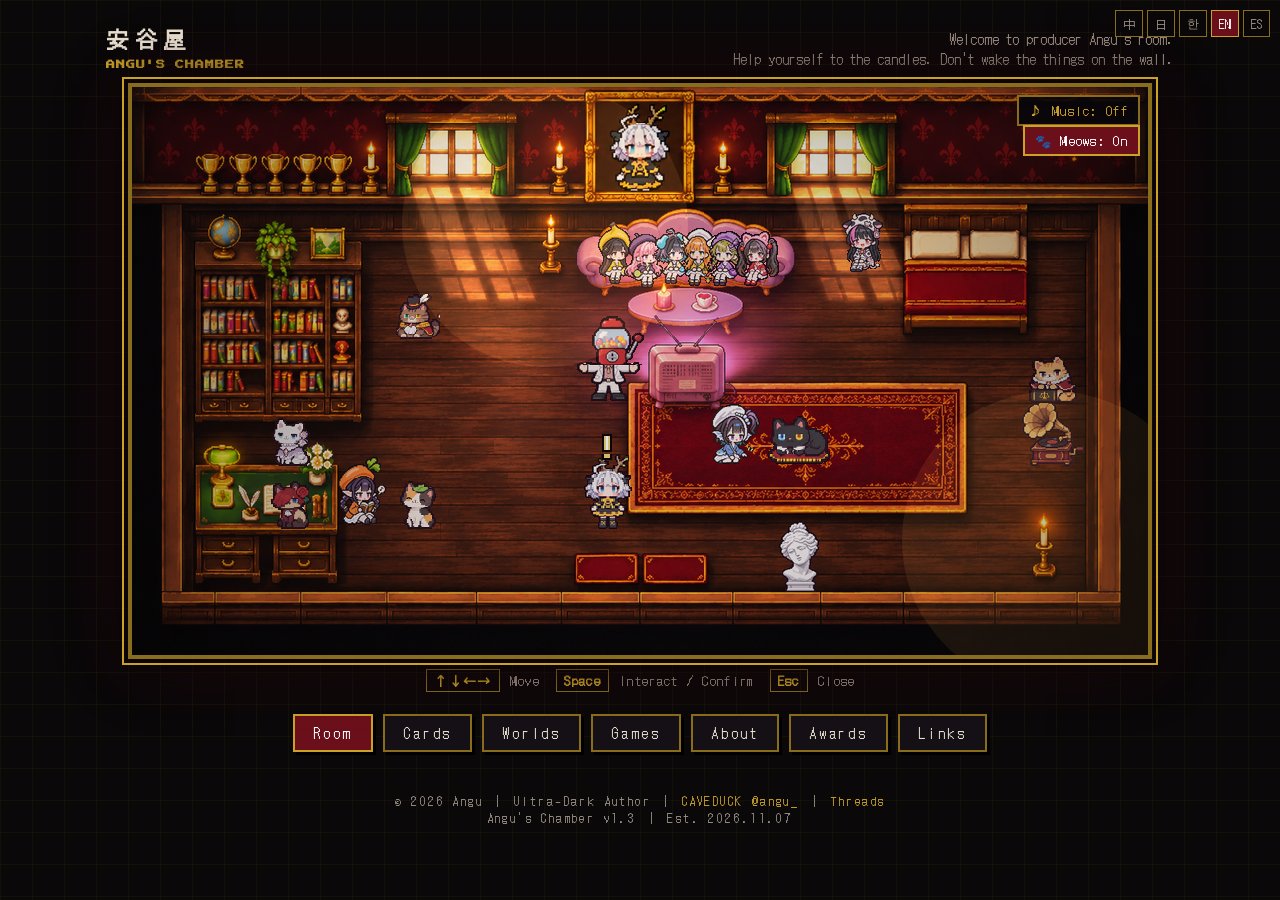
==== commit 8bf131ef: "Add files via upload" ====
--- a/index.html
+++ b/index.html
@@ -10,8 +10,8 @@
 <title>安谷屋</title>
 <link rel="preconnect" href="https://fonts.googleapis.com">
 <link href="https://fonts.googleapis.com/css2?family=DotGothic16&family=Press+Start+2P&display=swap" rel="stylesheet">
-<script src="i18n.js?v=20261110c"></script>
-<script src="friends.js?v=20261110c"></script>
+<script src="i18n.js?v=20261113"></script>
+<script src="friends.js?v=20261113"></script>
 <style>
 :root{--bg:#0a0809;--gold:#c9a227;--gold2:#8a6d1c;--wine:#6b0f1a;--ink:#e8e0d0;--muted:#9a8f85}
 *{box-sizing:border-box}
@@ -275,7 +275,7 @@
 const P={x:7,y:6,dir:'down',step:0,moving:false,mx:0,my:0};
 
 /* ---------- 可替換素材 ---------- */
-const ROOM_VER=16; // 換底圖時把這個數字加一，瀏覽器才不會用舊圖
+const ROOM_VER=17; // 換底圖時把這個數字加一，瀏覽器才不會用舊圖
 const ASSETS={}; // name -> Image
 const ASSET_NAMES=['floor','wall','rug','window','bookshelf','desk','bed_head','bed_foot','trophy','candle','frame','mat','player','cat_poe','cat_ono','cat_bau','cat_col','cat_gal','cat_gar','buck','gramophone','statue','room','soma','player_down','player_down2','player_left','player_upleft','player_up','buck_down','buck_down2','buck_left','buck_upleft','buck_up','dl_banana','dl_pinkberet','dl_blueears','dl_orange','dl_eggplant','dl_cherry','dl_carrot','dl_fish','dl_cow'];
 let loaded=0;
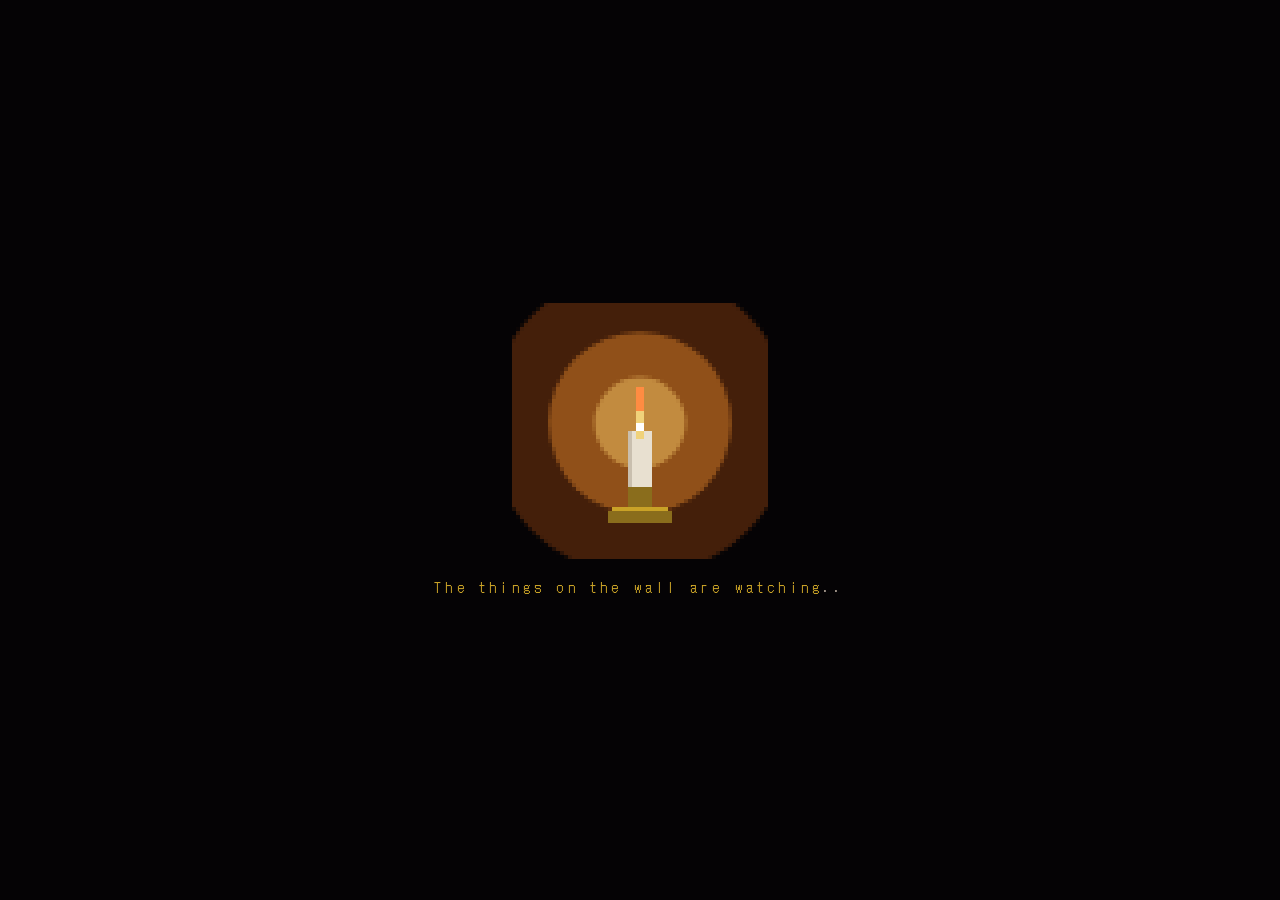
==== commit 45c6d3d5: "Add files via upload" ====
--- a/index.html
+++ b/index.html
@@ -10,8 +10,8 @@
 <title>安谷屋</title>
 <link rel="preconnect" href="https://fonts.googleapis.com">
 <link href="https://fonts.googleapis.com/css2?family=DotGothic16&family=Press+Start+2P&display=swap" rel="stylesheet">
-<script src="i18n.js?v=20261113"></script>
-<script src="friends.js?v=20261113"></script>
+<script src="i18n.js?v=20261113c"></script>
+<script src="friends.js?v=20261113c"></script>
 <style>
 :root{--bg:#0a0809;--gold:#c9a227;--gold2:#8a6d1c;--wine:#6b0f1a;--ink:#e8e0d0;--muted:#9a8f85}
 *{box-sizing:border-box}
@@ -116,7 +116,7 @@
 <div class="toggles" id="toggles"></div>
 <div class="keys" data-i18n="ui.keys"></div>
 
-<nav class="main"><a href="index.html" class="on" data-i18n="nav.room"></a><a href="https://caveduck.io/zh-hant/user/angu_" target="_blank" data-i18n="nav.cards"></a><a href="worlds.html" data-i18n="nav.worlds"></a><a href="games.html" data-i18n="nav.games"></a><a href="about.html" data-i18n="nav.about"></a><a href="awards.html" data-i18n="nav.awards"></a><a href="links.html" data-i18n="nav.links"></a></nav>
+<nav class="main"><a href="index.html" class="on" data-i18n="nav.room"></a><a href="cards.html" data-i18n="nav.cards"></a><a href="worlds.html" data-i18n="nav.worlds"></a><a href="games.html" data-i18n="nav.games"></a><a href="about.html" data-i18n="nav.about"></a><a href="awards.html" data-i18n="nav.awards"></a><a href="links.html" data-i18n="nav.links"></a></nav>
 <footer><span data-i18n="footer"></span><a href="https://caveduck.io/zh-hant/user/angu_" target="_blank">CAVEDUCK @angu_</a> ｜ <a href="https://www.threads.com/@1104angu_" target="_blank" data-i18n="footer.threads"></a><div class="ver"></div></footer>
 </div>
 
@@ -160,7 +160,7 @@
  P:{name:t('talk.P.name'),text:t('talk.P'),go:'about.html'},
  F:{name:t('talk.P.name'),text:t('talk.P'),go:'about.html'}, // 沙發擋住畫像：面對沙發就看畫像（之後朋友坐上去再改成選單）
  T:{name:t('talk.T.name'),text:t('talk.T')},
- ...Object.fromEntries(FRIENDS.map(f=>{const d=(window.DELULU||{})[f.id]||{};return [f.id,{name:d.name||t('friend.anon'),text:d.line||t('friend.default'),go:'links.html#delulu'}];})),
+ ...Object.fromEntries(FRIENDS.map(f=>{const d=(window.DELULU||{})[f.id]||{};return [f.id,{name:d.name||t('friend.anon'),text:d.line||t('friend.default'),go:null}];})),
  V:{name:t('talk.V.name'),text:t('talk.V')}, // 之後有 YouTube 連結就加 go:'網址'
  W:{name:t('talk.W.name'),text:t('talk.W'),go:'links.html'},
  b:{name:t('talk.b.name'),text:''},
